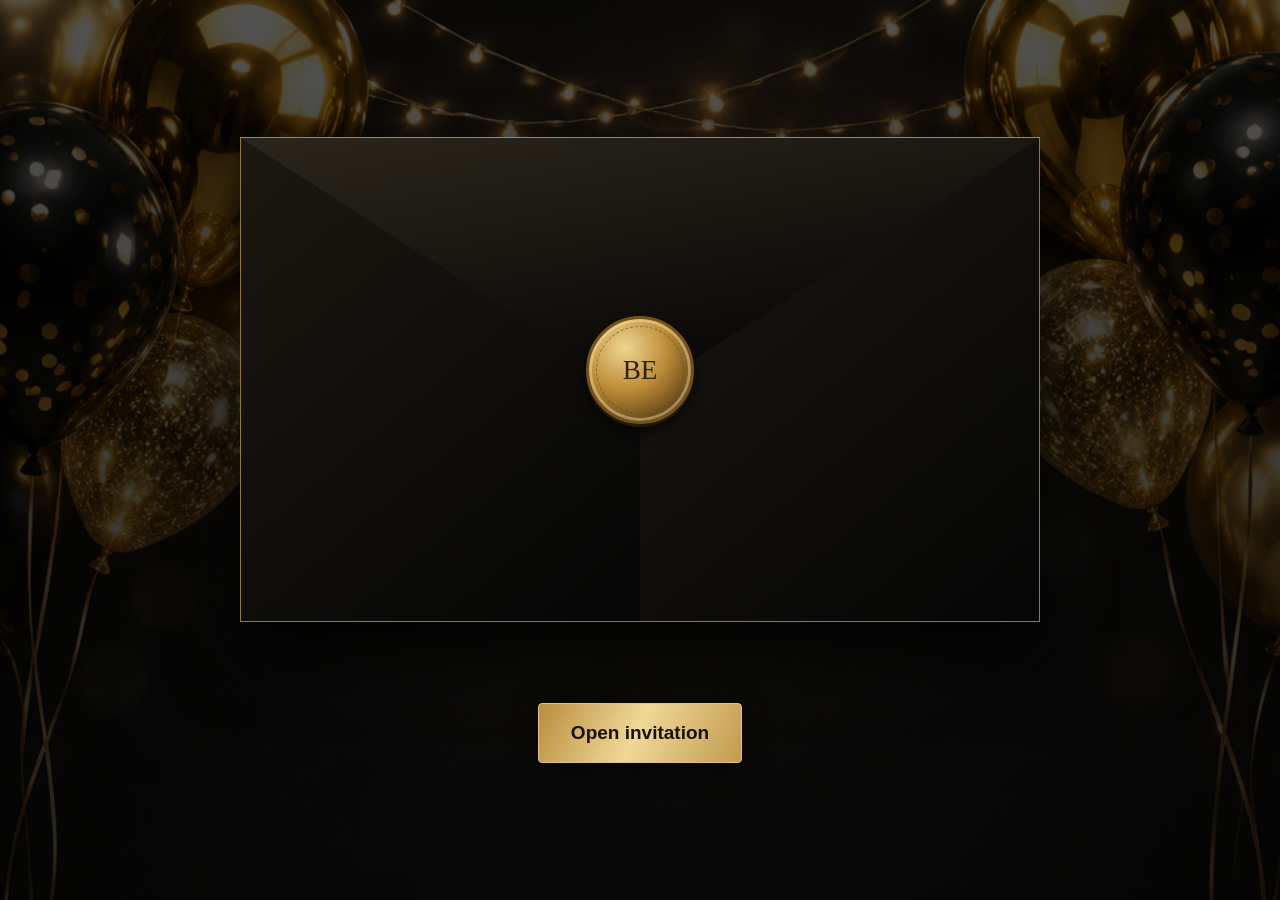
==== index.html @ b3006fbe "Update invitation for Brian Eland’s 70th birthday" ====
<!doctype html>
<html lang="en"><head><meta charset="utf-8"><meta name="viewport" content="width=device-width, initial-scale=1"><meta name="theme-color" content="#080706"><meta name="robots" content="noindex,nofollow"><meta name="description" content="An invitation from Brian."><meta property="og:title" content="Brian Eland"><meta property="og:description" content="An invitation from Brian."><title>Brian Eland</title><link rel="preload" href="balloons-gold.png" as="image"><link rel="preload" href="allura.ttf" as="font" type="font/ttf" crossorigin><link rel="stylesheet" href="style.css"></head>
<body class="opening-active"><div class="grain" aria-hidden="true"></div>
  <div class="opening" id="opening">
    <div class="envelope-scene" id="envelope" role="button" tabindex="0" aria-label="Open invitation">
      <div class="letter-opener" aria-hidden="true"><svg viewBox="0 0 380 70" xmlns="http://www.w3.org/2000/svg"><defs><linearGradient id="blade-gold" x1="0" y1="0" x2="0" y2="1"><stop stop-color="#f5efe0"/><stop offset=".47" stop-color="#d7bf86"/><stop offset=".52" stop-color="#78612b"/><stop offset="1" stop-color="#e7d8b6"/></linearGradient></defs><path d="M0 35 L267 17 L278 35 L267 53 Z" fill="url(#blade-gold)" stroke="#d7bf86"/><path d="M0 35 H272" stroke="#f4eedf" stroke-width="1.5"/><path d="M279 8 Q290 35 279 62" fill="none" stroke="#cfb069" stroke-width="7"/><rect x="286" y="22" width="69" height="26" rx="9" fill="#302711" stroke="#c5a865" stroke-width="4"/><path d="M300 24 V46 M311 24 V46 M322 24 V46 M333 24 V46" stroke="#a38540" stroke-width="2"/><circle cx="362" cy="35" r="13" fill="#5e4917" stroke="#d8bb78" stroke-width="4"/></svg></div>
      <div class="envelope"><div class="letter-slip"><span>YOU’RE INVITED</span><strong>FOR YOU.</strong><small>From Brian</small></div><div class="flap"></div><div class="front-left"></div><div class="front-right"></div><div class="seal" aria-hidden="true"><span>BE</span></div><div class="seal-piece left" aria-hidden="true">BE</div><div class="seal-piece right" aria-hidden="true">BE</div><i class="wax-fleck one" aria-hidden="true"></i><i class="wax-fleck two" aria-hidden="true"></i><i class="wax-fleck three" aria-hidden="true"></i></div>
    </div><button class="open-button" id="openButton" type="button">Open invitation</button>
  </div>



<main id="main" hidden><article class="invite" aria-labelledby="inviteTitle">
<header class="party-heading"><p class="join-us">PLEASE JOIN US TO CELEBRATE</p><h1 id="inviteTitle" aria-label="Brian Eland’s 70th birthday party"><span class="age">70</span><sup>th</sup><span class="party-title">BIRTHDAY PARTY</span></h1><p class="celebrating">CELEBRATING</p><p class="full-name">Brian Eland</p></header>
<div class="party-details"><div class="date-block"><time datetime="2026-12-05"><span class="weekday">SATURDAY</span><strong>5 DECEMBER</strong><span class="year">2026</span></time></div><div class="time-venue"><time class="party-time" datetime="2026-12-05T12:30:00+02:00">12h30</time><p class="venue"><a href="https://www.google.com/maps/search/?api=1&amp;query=8%20Celeste%20Crescent%20Discovery" target="_blank" rel="noopener noreferrer" aria-label="8 Celeste Crescent, Discovery. Open in Google Maps.">8 Celeste Crescent<br>Discovery</a></p></div></div>
<section class="dress" aria-label="Dress code"><p class="detail-label">DRESS CODE</p><p class="dress-name">Shirts &amp; denim</p><p class="dress-colours">White, black &amp; blue</p></section>
<section class="rsvp" aria-labelledby="rsvpTitle"><h2 id="rsvpTitle">RSVP by <time datetime="2026-11-13">Friday, 13 November 2026</time></h2></section>
</article></main><script src="script.js"></script></body></html>
---- style.css ----
:root{color-scheme:dark;--paper:#f9f6ef;--muted:#dad1bd;--gold:#e9d39e;--line:#806f46;--seal-size:clamp(76px,13vw,108px)}
*{box-sizing:border-box}html{scroll-behavior:auto}body{margin:0;background:#050608;color:var(--paper);font:18px/1.55 Arial,Helvetica,sans-serif;overflow-x:hidden}.opening-active{overflow:hidden}button,a{-webkit-tap-highlight-color:transparent}button{font:inherit;cursor:pointer}a{color:inherit}button:focus-visible,a:focus-visible,[role=button]:focus-visible{outline:3px solid #fff2d4;outline-offset:7px}[hidden]{display:none!important}.grain{position:fixed;inset:0;z-index:30;pointer-events:none;opacity:.09;background-image:url("data:image/svg+xml,%3Csvg viewBox='0 0 160 160' xmlns='http://www.w3.org/2000/svg'%3E%3Cfilter id='n'%3E%3CfeTurbulence type='fractalNoise' baseFrequency='.85' numOctaves='3' stitchTiles='stitch'/%3E%3C/filter%3E%3Crect width='100%25' height='100%25' filter='url(%23n)' opacity='.45'/%3E%3C/svg%3E")}
/* Keep the floating stationery and wax-seal reveal. */
.opening{position:fixed;inset:0;z-index:40;display:flex;flex-direction:column;align-items:center;justify-content:center;gap:clamp(48px,9vh,95px);background:radial-gradient(ellipse at 50% 45%,#3b2e1077,transparent 58%),#030405;overflow:hidden;transition:opacity .65s ease}.opening.gone{opacity:0;pointer-events:none}.envelope-scene{position:relative;width:min(88vw,800px,100svh);aspect-ratio:1.65;perspective:1300px;cursor:pointer;filter:drop-shadow(0 36px 35px #000000cc);animation:envelope-float 5s ease-in-out infinite}.envelope-scene.is-hovered{filter:drop-shadow(0 45px 34px #000000cc) drop-shadow(0 0 17px #c8aa6438)}
@keyframes envelope-float{50%{transform:translateY(-14px) rotate(-1deg)}}
.envelope{position:absolute;inset:0;border:1px solid #71613c;background:linear-gradient(145deg,#1b1914,#050608 75%);box-shadow:inset 0 0 0 5px #0e0c09,inset 0 0 0 6px #c8aa6440;transform:translate3d(0,var(--lift-y,0),0) rotateX(var(--tilt-x,0)) rotateY(var(--tilt-y,0));transition:transform .35s cubic-bezier(.2,.8,.2,1)}.envelope:before,.envelope:after{content:"";position:absolute;inset:12px;border:1px solid #c8aa6438;pointer-events:none}.envelope:after{inset:22px;border-color:#c8aa6414}.flap{position:absolute;top:-1px;left:-1px;width:calc(100% + 2px);height:57%;transform-origin:top center;transform-style:preserve-3d;z-index:5;clip-path:polygon(0 0,100% 0,50% 100%);background:linear-gradient(170deg,#302b20,#0e0d0a 70%);border-top:1px solid #947f4d;transition:transform 1.5s cubic-bezier(.2,.8,.16,1),z-index 0s .6s}.front-left,.front-right{position:absolute;bottom:0;width:50%;height:100%;z-index:6;background:linear-gradient(140deg,#1c1a14,#030405);border-top:1px solid #c8aa6448}.front-left{left:0;clip-path:polygon(0 0,100% 53%,100% 100%,0 100%)}.front-right{right:0;clip-path:polygon(0 53%,100% 0,100% 100%,0 100%)}.letter-slip{position:absolute;left:10%;bottom:8%;width:80%;height:82%;z-index:2;display:flex;flex-direction:column;justify-content:flex-start;align-items:center;padding:10% 5%;gap:18px;background:linear-gradient(100deg,#c3b9a0,#f6f2e8 15%,#e5dcc8 82%,#b4a789);color:#392e15;box-shadow:0 0 0 1px #b4a175,0 18px 18px #00000066;transition:transform 1.65s cubic-bezier(.18,.8,.2,1) .65s;font-family:Georgia,serif}.letter-slip span{font-size:clamp(.55rem,1.6vw,.8rem);letter-spacing:.17em}.letter-slip strong{font-weight:400;font-size:clamp(2rem,6vw,4rem);letter-spacing:.08em}.letter-slip small{font-size:clamp(.7rem,2vw,1rem);font-style:italic}
.seal,.seal-piece{position:absolute;left:50%;top:48%;transform:translate(-50%,-50%);width:var(--seal-size);height:var(--seal-size);display:grid;place-items:center;border-radius:50%;border:3px solid #30250a;background:radial-gradient(circle at 35% 28%,#c5a14d,#87671b 43%,#46340a 75%);color:#fff4db;box-shadow:0 3px 1px #0f0e0b,0 7px 11px #000000aa,inset 0 0 0 3px #f8eac838;font:clamp(1.2rem,3vw,1.7rem) Georgia,serif;pointer-events:none}.seal{z-index:9}.seal:after{content:"";position:absolute;inset:7px;border:1px dashed #f8eac873;border-radius:50%}.seal-piece{z-index:10;opacity:0}.seal-piece.left{clip-path:polygon(0 0,58% 0,43% 30%,55% 50%,41% 72%,50% 100%,0 100%);--split-x:-110px;--split-y:70px;--split-angle:-48deg}.seal-piece.right{clip-path:polygon(58% 0,100% 0,100% 100%,50% 100%,41% 72%,55% 50%,43% 30%);--split-x:110px;--split-y:95px;--split-angle:52deg}.envelope-scene.cutting{animation:guest-camera 4.7s cubic-bezier(.2,.7,.2,1) forwards}@keyframes guest-camera{0%{transform:scale(1)}28%{transform:scale(1.1) rotate(-2deg)}62%{transform:scale(1.2) translateY(8%)}100%{transform:scale(1.3) translateY(12%)}}.cutting .seal{animation:seal-impact .25s 1.05s forwards}@keyframes seal-impact{0%{opacity:1;transform:translate(-50%,-50%) scale(1)}40%{opacity:1;transform:translate(-50%,-50%) scale(1.18)}100%{opacity:0}}.cutting .seal-piece{animation:seal-split 1.3s 1.12s ease-out both}@keyframes seal-split{0%{opacity:0;transform:translate(-50%,-50%)}8%{opacity:1}65%{opacity:1}100%{opacity:0;transform:translate(calc(-50% + var(--split-x)),calc(-50% + var(--split-y))) rotate(var(--split-angle))}}
.letter-opener{position:absolute;z-index:15;left:50%;top:48%;width:clamp(230px,48vw,440px);height:auto;aspect-ratio:380/70;transform-origin:0 50%;filter:drop-shadow(0 10px 8px #00000099);pointer-events:none;opacity:0}.letter-opener svg{display:block;width:100%;height:100%;overflow:visible}.cutting .letter-opener{animation:blade-sweep 2.5s cubic-bezier(.36,.05,.32,1) both}@keyframes blade-sweep{0%{opacity:0;transform:translate(45vw,-40vh) rotate(-48deg)}16%{opacity:1}42%{opacity:1;transform:translate(0,-50%) rotate(-32deg)}54%{opacity:1;transform:translate(-22px,0) rotate(-26deg)}76%{opacity:1}100%{opacity:0;transform:translate(-70vw,40vh) rotate(-12deg)}}.wax-fleck{position:absolute;z-index:12;left:50%;top:48%;width:16px;height:11px;background:#a27d28;border-radius:50%;opacity:0;pointer-events:none}.cutting .wax-fleck{animation:wax-fleck 1.45s 1.08s ease-out both}.cutting .wax-fleck.two,.cutting .wax-fleck.three{animation-delay:1.12s}.wax-fleck.one{--wx:-160px;--wy:-100px}.wax-fleck.two{--wx:170px;--wy:-80px}.wax-fleck.three{--wx:70px;--wy:150px}@keyframes wax-fleck{0%{opacity:0;transform:translate(0,0) scale(.35)}20%{opacity:1}100%{opacity:0;transform:translate(var(--wx),var(--wy)) rotate(100deg) scale(.6)}}.opened .flap{transform:rotateX(-168deg);z-index:1}.opened .letter-slip{transform:translateY(-72%) rotate(-3deg)}.open-button{border:1px solid #d5c08e;border-radius:4px;background:#f0dcae;color:#181510;font-size:19px;font-weight:600;padding:14px 32px;min-height:54px;position:relative;z-index:20}.open-button:hover{background:#fff2d3}.opening.is-playing .open-button{opacity:0;pointer-events:none}

@font-face{font-family:Allura;src:url('allura.ttf') format('truetype');font-weight:400;font-style:normal;font-display:swap}
:root{--paper:#f6f3ec;--muted:#d4cbbb;--gold:#e5c06e;--line:#ac8950}
body{background:#080706;color:var(--paper)}
.opening{background:radial-gradient(ellipse at 50% 45%,#5a401c66,transparent 60%),#050504;isolation:isolate}
.opening:before{content:"";position:absolute;inset:0;z-index:-1;pointer-events:none;background:linear-gradient(#0007,#000b),url('balloons-gold.png') center top/cover no-repeat;opacity:.6}
.envelope{background:linear-gradient(145deg,#1a1813,#070706 75%);border-color:#94773c;box-shadow:inset 0 0 0 5px #11100d,inset 0 0 0 6px #bd955650}
.flap{background:linear-gradient(170deg,#2b261c,#0b0a08 70%);border-top-color:#ad8b4c}
.front-left,.front-right{background:linear-gradient(140deg,#1b1811,#050505)}
.seal,.seal-piece{background:radial-gradient(circle at 35% 28%,#efd692,#bd8d38 43%,#644619 78%);color:#31210a;border-color:#74501b;box-shadow:0 3px 1px #241b0b,0 7px 11px #000a,inset 0 0 0 3px #fff1bf66}
.seal:after{border-color:#67491f99}.open-button{background:linear-gradient(115deg,#b98d3e,#f0d897 48%,#c29a4e);color:#171209;border-color:#dec38b;box-shadow:0 3px 25px #0008;min-height:54px}.open-button:hover{background:#f6df9f}
main{min-height:100svh;padding:30px 20px 38px;background:radial-gradient(ellipse at 50% 30%,#49351c44,transparent 65%),#080706}
.invite{position:relative;isolation:isolate;width:min(100%,620px);margin:auto;padding:174px 49px 28px;background:#141413;box-shadow:0 24px 80px #000c,0 0 0 1px #b48d4c65;animation:arrive .7s ease both;text-align:center}
.invite:before{content:"";position:absolute;inset:0 0 auto;aspect-ratio:2/3;z-index:-2;pointer-events:none;background:url('balloons-gold.png') center top/100% auto no-repeat;mask-image:linear-gradient(#000 0%,#000 76%,transparent 100%)}
.invite:after{content:"";position:absolute;inset:0;z-index:-1;pointer-events:none;background:linear-gradient(transparent 60%,#14141399 100%)}
.party-heading p{margin:0}.join-us{font-size:13px;line-height:1.4;letter-spacing:2px;color:#f5f3ef;text-shadow:0 2px 12px #000}
h1{font-weight:700;line-height:1;margin:10px 0 0;position:relative;white-space:nowrap}
.age{display:inline-block;font-family:Arial,Helvetica,sans-serif;font-weight:800;font-size:165px;line-height:.95;letter-spacing:-8px;padding-right:5px;color:#e6c36f;background:#d4ac58 url('gold-glitter.svg') center/105px 105px;background-clip:text;-webkit-background-clip:text;-webkit-text-fill-color:transparent;filter:drop-shadow(0 2px 2px #0008)}
h1 sup{font-size:37px;font-weight:700;position:relative;vertical-align:top;top:8px;letter-spacing:-1px;margin-left:3px;color:#f9f9f7}
.party-title{display:block;font:700 37px/1.2 Arial,Helvetica,sans-serif;letter-spacing:4px;color:#fff;margin:7px -10px 0;text-shadow:0 2px 5px #000a}
.celebrating{font-size:12px;line-height:1.5;letter-spacing:2px;padding-top:12px;color:#e9e5dd}
.full-name{font:400 67px/1.1 Allura,'Brush Script MT',cursive;color:#eac467;text-shadow:0 2px 2px #000b;white-space:nowrap;padding:2px 0 12px;margin-inline:-18px!important}
.party-details{display:grid;grid-template-columns:.92fr 1.3fr;align-items:center;gap:20px;border-top:2px dotted #ded7c1b3;padding:18px 0 13px}
.date-block{border-right:1px dotted #d6c79fa6;padding:2px 20px 5px 0}.date-block time{display:flex;flex-direction:column;gap:3px}
.weekday{font-size:17px;letter-spacing:2px;line-height:1.6}.date-block strong{font-size:24px;letter-spacing:.8px;line-height:1.5}.year{font-size:19px;letter-spacing:3px}
.party-time{display:block;font:400 48px/1.05 Allura,'Brush Script MT',cursive;color:#efc96a}.venue{font-size:19px;line-height:1.45;margin:6px 0 0}.venue a{display:inline-flex;align-items:center;justify-content:center;min-height:48px;text-decoration:none}.venue a:hover{text-decoration:underline;text-underline-offset:5px}
.dress{padding:3px 0 17px;border-bottom:2px dotted #ded7c1b3}.dress p{margin:0}.detail-label{font-size:12px;letter-spacing:2px;color:#d6cfc0}.dress-name{font-size:20px;line-height:1.6}.dress-colours{font-size:17px;color:#ddd6c8;line-height:1.5}
.rsvp{padding-top:18px}h2{font:400 17px/1.5 Arial,Helvetica,sans-serif;margin:0;color:#eee8dc}h2 time{white-space:nowrap}.phone{display:inline-flex;align-items:center;justify-content:center;min-height:48px;font-size:25px;letter-spacing:2px;font-weight:600;text-decoration:none;color:#efd28b;margin-top:2px}.phone:hover{text-decoration:underline;text-underline-offset:6px}.sr-only{position:absolute;width:1px;height:1px;padding:0;margin:-1px;overflow:hidden;clip:rect(0,0,0,0);white-space:nowrap;border:0}
@keyframes arrive{from{opacity:0;transform:translateY(12px)}to{opacity:1;transform:none}}
@media(max-width:650px){main{padding:16px 12px 22px}.invite{padding:clamp(105px,26vw,155px) 29px 23px}.join-us{font-size:11px;letter-spacing:1.4px}.age{font-size:clamp(112px,28vw,155px);letter-spacing:-6px}h1 sup{font-size:29px;top:5px}.party-title{font-size:clamp(23px,6vw,34px);letter-spacing:2.5px;margin-top:8px}.celebrating{font-size:11px;padding-top:12px}.full-name{font-size:clamp(39px,10vw,61px);padding:4px 0 12px;margin-inline:-14px!important}.party-details{gap:13px;padding-top:16px;grid-template-columns:.92fr 1.3fr}.date-block{padding-right:13px}.weekday{font-size:14px;letter-spacing:1.2px}.date-block strong{font-size:18px;letter-spacing:.2px}.year{font-size:17px;letter-spacing:2px}.party-time{font-size:39px}.venue{font-size:17px;line-height:1.4;margin-top:5px}.dress-name{font-size:19px}.dress-colours{font-size:16px}.detail-label{font-size:11px}.dress{padding-bottom:14px}h2{font-size:16px}.rsvp{padding-top:13px}.phone{font-size:23px;letter-spacing:1.6px}.letter-slip{gap:10px}.envelope-scene{width:min(90vw,105svh)}}
@media(max-width:350px){.invite{padding-inline:22px}.full-name{font-size:36px}.join-us{font-size:10px}.party-title{font-size:22px}.party-details{gap:10px}.date-block{padding-right:10px}.weekday{font-size:13px}.date-block strong{font-size:16px}.venue{font-size:16px}h2{font-size:15px}}
@media(prefers-reduced-motion:reduce){*,*:before,*:after{animation:none!important;transition:none!important}.letter-opener,.seal-piece,.wax-fleck{display:none!important}.invite{opacity:1;transform:none}}
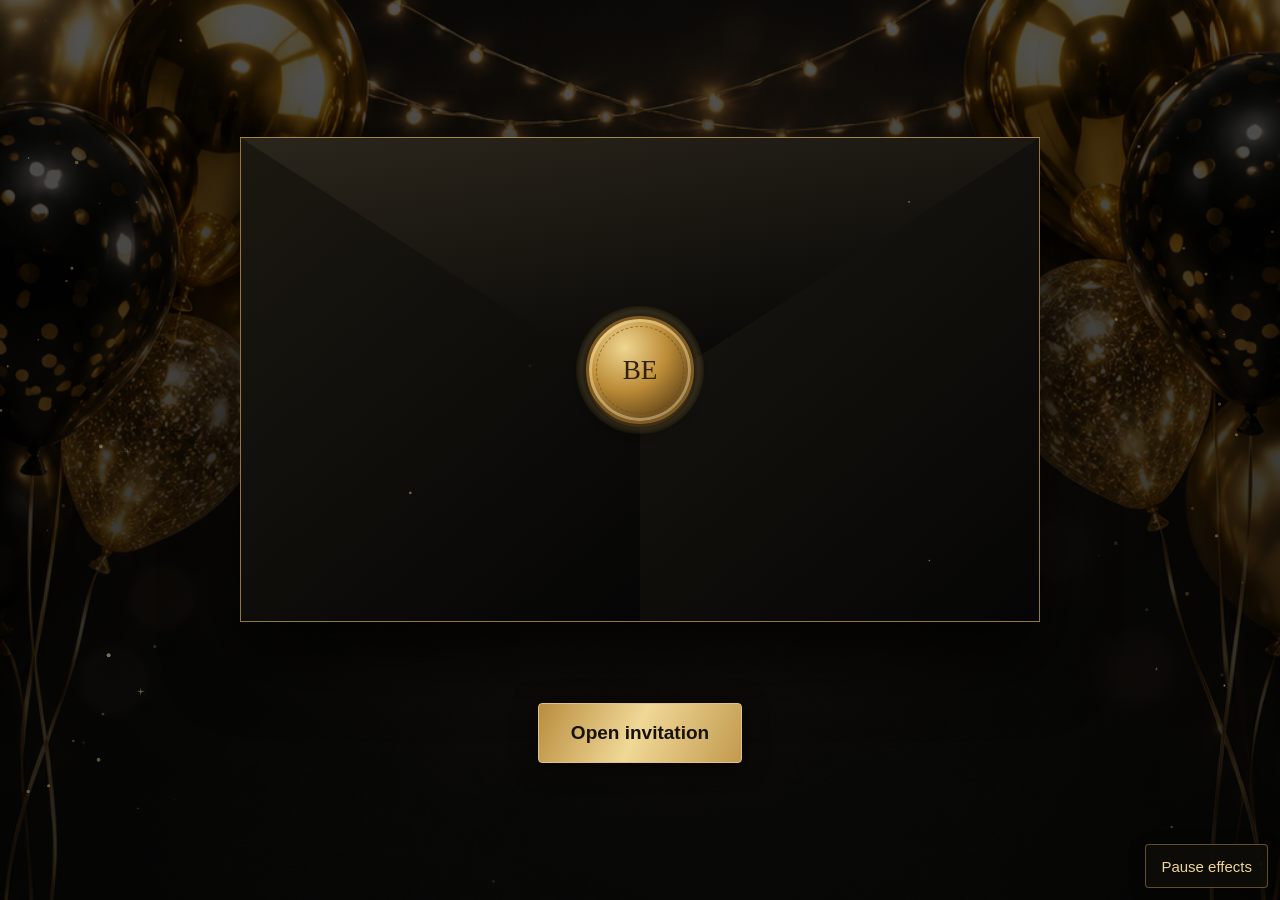
==== commit 35c1bf6b: "Add moving balloons, floating gold glitter and dramatic reveal" ====
--- a/index.html
+++ b/index.html
@@ -1,6 +1,6 @@
 <!doctype html>
 <html lang="en"><head><meta charset="utf-8"><meta name="viewport" content="width=device-width, initial-scale=1"><meta name="theme-color" content="#080706"><meta name="robots" content="noindex,nofollow"><meta name="description" content="An invitation from Brian."><meta property="og:title" content="Brian Eland"><meta property="og:description" content="An invitation from Brian."><title>Brian Eland</title><link rel="preload" href="balloons-gold.png" as="image"><link rel="preload" href="allura.ttf" as="font" type="font/ttf" crossorigin><link rel="stylesheet" href="style.css"></head>
-<body class="opening-active"><div class="grain" aria-hidden="true"></div>
+<body class="opening-active"><div class="grain" aria-hidden="true"></div><canvas id="goldDust" aria-hidden="true"></canvas><button class="motion-control" id="motionToggle" type="button" hidden>Pause effects</button>
   <div class="opening" id="opening">
     <div class="envelope-scene" id="envelope" role="button" tabindex="0" aria-label="Open invitation">
       <div class="letter-opener" aria-hidden="true"><svg viewBox="0 0 380 70" xmlns="http://www.w3.org/2000/svg"><defs><linearGradient id="blade-gold" x1="0" y1="0" x2="0" y2="1"><stop stop-color="#f5efe0"/><stop offset=".47" stop-color="#d7bf86"/><stop offset=".52" stop-color="#78612b"/><stop offset="1" stop-color="#e7d8b6"/></linearGradient></defs><path d="M0 35 L267 17 L278 35 L267 53 Z" fill="url(#blade-gold)" stroke="#d7bf86"/><path d="M0 35 H272" stroke="#f4eedf" stroke-width="1.5"/><path d="M279 8 Q290 35 279 62" fill="none" stroke="#cfb069" stroke-width="7"/><rect x="286" y="22" width="69" height="26" rx="9" fill="#302711" stroke="#c5a865" stroke-width="4"/><path d="M300 24 V46 M311 24 V46 M322 24 V46 M333 24 V46" stroke="#a38540" stroke-width="2"/><circle cx="362" cy="35" r="13" fill="#5e4917" stroke="#d8bb78" stroke-width="4"/></svg></div>
@@ -11,6 +11,7 @@
 
 
 <main id="main" hidden><article class="invite" aria-labelledby="inviteTitle">
+<div class="celebration-art" aria-hidden="true"><div class="art-base"></div><div class="balloon-group balloons-left"></div><div class="balloon-group balloons-right"></div><div class="fairy-lights"><i style="--x:31%;--y:1%;--delay:-.7s"></i><i style="--x:37%;--y:3%;--delay:-2s"></i><i style="--x:44%;--y:5%;--delay:-1.3s"></i><i style="--x:51%;--y:6%;--delay:-.1s"></i><i style="--x:60%;--y:4%;--delay:-2.9s"></i><i style="--x:69%;--y:1.5%;--delay:-1.8s"></i></div></div>
 <header class="party-heading"><p class="join-us">PLEASE JOIN US TO CELEBRATE</p><h1 id="inviteTitle" aria-label="Brian Eland’s 70th birthday party"><span class="age">70</span><sup>th</sup><span class="party-title">BIRTHDAY PARTY</span></h1><p class="celebrating">CELEBRATING</p><p class="full-name">Brian Eland</p></header>
 <div class="party-details"><div class="date-block"><time datetime="2026-12-05"><span class="weekday">SATURDAY</span><strong>5 DECEMBER</strong><span class="year">2026</span></time></div><div class="time-venue"><time class="party-time" datetime="2026-12-05T12:30:00+02:00">12h30</time><p class="venue"><a href="https://www.google.com/maps/search/?api=1&amp;query=8%20Celeste%20Crescent%20Discovery" target="_blank" rel="noopener noreferrer" aria-label="8 Celeste Crescent, Discovery. Open in Google Maps.">8 Celeste Crescent<br>Discovery</a></p></div></div>
 <section class="dress" aria-label="Dress code"><p class="detail-label">DRESS CODE</p><p class="dress-name">Shirts &amp; denim</p><p class="dress-colours">White, black &amp; blue</p></section>
--- a/style.css
+++ b/style.css
@@ -38,3 +38,38 @@
 @media(max-width:650px){main{padding:16px 12px 22px}.invite{padding:clamp(105px,26vw,155px) 29px 23px}.join-us{font-size:11px;letter-spacing:1.4px}.age{font-size:clamp(112px,28vw,155px);letter-spacing:-6px}h1 sup{font-size:29px;top:5px}.party-title{font-size:clamp(23px,6vw,34px);letter-spacing:2.5px;margin-top:8px}.celebrating{font-size:11px;padding-top:12px}.full-name{font-size:clamp(39px,10vw,61px);padding:4px 0 12px;margin-inline:-14px!important}.party-details{gap:13px;padding-top:16px;grid-template-columns:.92fr 1.3fr}.date-block{padding-right:13px}.weekday{font-size:14px;letter-spacing:1.2px}.date-block strong{font-size:18px;letter-spacing:.2px}.year{font-size:17px;letter-spacing:2px}.party-time{font-size:39px}.venue{font-size:17px;line-height:1.4;margin-top:5px}.dress-name{font-size:19px}.dress-colours{font-size:16px}.detail-label{font-size:11px}.dress{padding-bottom:14px}h2{font-size:16px}.rsvp{padding-top:13px}.phone{font-size:23px;letter-spacing:1.6px}.letter-slip{gap:10px}.envelope-scene{width:min(90vw,105svh)}}
 @media(max-width:350px){.invite{padding-inline:22px}.full-name{font-size:36px}.join-us{font-size:10px}.party-title{font-size:22px}.party-details{gap:10px}.date-block{padding-right:10px}.weekday{font-size:13px}.date-block strong{font-size:16px}.venue{font-size:16px}h2{font-size:15px}}
 @media(prefers-reduced-motion:reduce){*,*:before,*:after{animation:none!important;transition:none!important}.letter-opener,.seal-piece,.wax-fleck{display:none!important}.invite{opacity:1;transform:none}}
+
+/* Separate the original balloon artwork into moving corners and a still centre. */
+.invite:before{display:none}
+.celebration-art{position:absolute;inset:0 0 auto;aspect-ratio:2/3;z-index:-2;pointer-events:none;overflow:hidden;mask-image:linear-gradient(#000 0%,#000 76%,transparent 100%)}
+.art-base,.balloon-group{position:absolute;inset:0;background:url('balloons-gold.png') center top/100% auto no-repeat}
+.art-base{mask-image:linear-gradient(90deg,transparent 27%,#000 33%,#000 67%,transparent 73%),linear-gradient(transparent 27%,#000 35%);mask-composite:add}
+.balloon-group{will-change:transform}
+.balloons-left{clip-path:polygon(0 0,39% 0,36% 45%,0 48%);transform-origin:17% 8%;animation:balloon-sway-left 7.4s ease-in-out infinite}
+.balloons-right{clip-path:polygon(61% 0,100% 0,100% 48%,64% 45%);transform-origin:84% 7%;animation:balloon-sway-right 8.7s -2.4s ease-in-out infinite}
+@keyframes balloon-sway-left{0%,100%{transform:translate3d(-1px,2px,0) rotate(-.8deg)}50%{transform:translate3d(4px,-7px,0) rotate(1.1deg)}}
+@keyframes balloon-sway-right{0%,100%{transform:translate3d(1px,-2px,0) rotate(.8deg)}50%{transform:translate3d(-4px,6px,0) rotate(-1.1deg)}}
+.fairy-lights{position:absolute;inset:0;pointer-events:none}
+.fairy-lights i{position:absolute;left:var(--x);top:var(--y);width:4px;height:4px;border-radius:50%;background:#fff7d9;box-shadow:0 0 8px 3px #fbd27c80,0 0 19px 8px #dca83f24;animation:fairy-twinkle 3.7s var(--delay) ease-in-out infinite}
+@keyframes fairy-twinkle{0%,100%{opacity:.3;transform:scale(.8)}50%{opacity:.9;transform:scale(1.3)}}
+.opening:before{animation:opening-glow 9s ease-in-out infinite}
+@keyframes opening-glow{0%,100%{opacity:.42}50%{opacity:.65}}
+.seal:before{content:"";position:absolute;inset:-13px;border-radius:50%;background:radial-gradient(circle,transparent 48%,#e9be632a 65%,transparent 74%);animation:seal-halo 4.8s ease-in-out infinite}
+@keyframes seal-halo{0%,100%{opacity:.4;transform:scale(.95)}50%{opacity:.9;transform:scale(1.14)}}
+.age{background-image:linear-gradient(115deg,transparent 34%,#fff4c5b3 49%,transparent 64%),url('gold-glitter.svg');background-size:280% 100%,105px 105px;background-position:160% 0,0 0;animation:gold-sheen 7.5s ease-in-out infinite}
+@keyframes gold-sheen{0%,30%{background-position:160% 0,0 0}65%,100%{background-position:-90% 0,0 0}}
+.invitation-open .join-us{animation:soft-premiere 1s .08s ease both}
+.invitation-open h1{animation:number-premiere 1.55s cubic-bezier(.16,.8,.2,1) both}
+.invitation-open .full-name{animation:soft-premiere 1.3s .28s ease both}
+.invitation-open .celebrating{animation:soft-premiere 1s .2s ease both}
+.invitation-open .party-details{animation:soft-premiere 1.15s .45s ease both}
+.invitation-open .dress{animation:soft-premiere 1.15s .6s ease both}
+.invitation-open .rsvp{animation:soft-premiere 1.15s .75s ease both}
+.intro-complete .join-us,.intro-complete h1,.intro-complete .full-name,.intro-complete .celebrating,.intro-complete .party-details,.intro-complete .dress,.intro-complete .rsvp{animation:none!important}
+@keyframes number-premiere{from{opacity:0;transform:translateY(22px) scale(1.16)}to{opacity:1;transform:none}}
+@keyframes soft-premiere{from{opacity:0;transform:translateY(16px)}to{opacity:1;transform:none}}
+#goldDust{position:fixed;inset:0;z-index:45;width:100%;height:100%;pointer-events:none;opacity:.85}
+.motion-control{position:fixed;z-index:70;right:max(12px,env(safe-area-inset-right));bottom:max(12px,env(safe-area-inset-bottom));min-height:44px;padding:9px 15px;font:15px/1.4 Arial,Helvetica,sans-serif;color:#f0d594;background:#0d0c09ed;border:1px solid #b7924a80;border-radius:4px;box-shadow:0 3px 15px #0007}
+.motion-control:hover{background:#282014}.motion-paused *,.motion-paused *:before,.motion-paused *:after{animation:none!important;transition:none!important}.motion-paused #goldDust{display:none}
+@media(max-width:650px){main{padding-bottom:70px}.motion-control{font-size:14px;padding:9px 12px}}
+@media(prefers-reduced-motion:reduce){#goldDust,.motion-control{display:none!important}.balloon-group{will-change:auto}.invite h1,.invite .join-us,.invite .full-name,.invite .celebrating,.invite .party-details,.invite .dress,.invite .rsvp{animation:none!important;opacity:1;transform:none}}
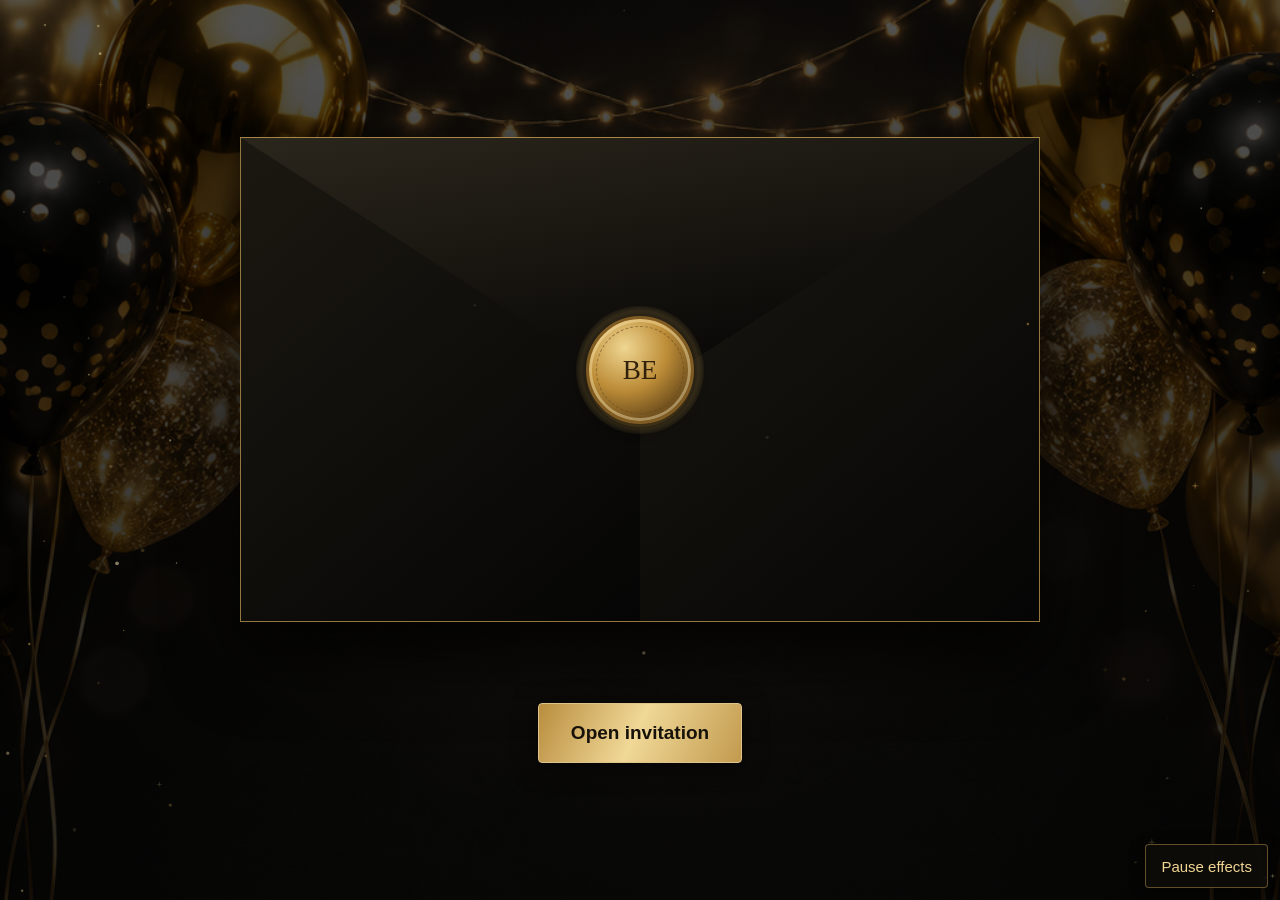
==== commit 94f7cc31: "Add live birthday countdown" ====
--- a/index.html
+++ b/index.html
@@ -15,5 +15,6 @@
 <header class="party-heading"><p class="join-us">PLEASE JOIN US TO CELEBRATE</p><h1 id="inviteTitle" aria-label="Brian Eland’s 70th birthday party"><span class="age">70</span><sup>th</sup><span class="party-title">BIRTHDAY PARTY</span></h1><p class="celebrating">CELEBRATING</p><p class="full-name">Brian Eland</p></header>
 <div class="party-details"><div class="date-block"><time datetime="2026-12-05"><span class="weekday">SATURDAY</span><strong>5 DECEMBER</strong><span class="year">2026</span></time></div><div class="time-venue"><time class="party-time" datetime="2026-12-05T12:30:00+02:00">12h30</time><p class="venue"><a href="https://www.google.com/maps/search/?api=1&amp;query=8%20Celeste%20Crescent%20Discovery" target="_blank" rel="noopener noreferrer" aria-label="8 Celeste Crescent, Discovery. Open in Google Maps.">8 Celeste Crescent<br>Discovery</a></p></div></div>
 <section class="dress" aria-label="Dress code"><p class="detail-label">DRESS CODE</p><p class="dress-name">Shirts &amp; denim</p><p class="dress-colours">White, black &amp; blue</p></section>
+<section class="countdown" id="countdown" role="timer" aria-live="off" aria-label="Countdown to Brian’s 70th birthday" hidden><p class="countdown-label" id="countdownLabel">THE CELEBRATION STARTS IN</p><div class="countdown-numbers" id="countdownNumbers"><span><strong id="countDays">00</strong><small>DAYS</small></span><span><strong id="countHours">00</strong><small>HOURS</small></span><span><strong id="countMinutes">00</strong><small>MINUTES</small></span><span><strong id="countSeconds">00</strong><small>SECONDS</small></span></div></section>
 <section class="rsvp" aria-labelledby="rsvpTitle"><h2 id="rsvpTitle">RSVP by <time datetime="2026-11-13">Friday, 13 November 2026</time></h2></section>
 </article></main><script src="script.js"></script></body></html>
--- a/style.css
+++ b/style.css
@@ -73,3 +73,11 @@
 .motion-control:hover{background:#282014}.motion-paused *,.motion-paused *:before,.motion-paused *:after{animation:none!important;transition:none!important}.motion-paused #goldDust{display:none}
 @media(max-width:650px){main{padding-bottom:70px}.motion-control{font-size:14px;padding:9px 12px}}
 @media(prefers-reduced-motion:reduce){#goldDust,.motion-control{display:none!important}.balloon-group{will-change:auto}.invite h1,.invite .join-us,.invite .full-name,.invite .celebrating,.invite .party-details,.invite .dress,.invite .rsvp{animation:none!important;opacity:1;transform:none}}
+
+.countdown{padding:17px 0 19px;border-bottom:2px dotted #ded7c1b3}
+.countdown-label{margin:0 0 12px;font:12px/1.6 Arial,Helvetica,sans-serif;letter-spacing:1.8px;color:#e6d4ab}
+.countdown-numbers{display:grid;grid-template-columns:repeat(4,minmax(0,1fr));gap:10px;max-width:400px;margin:auto}
+.countdown-numbers span{display:flex;flex-direction:column;gap:5px;padding:8px 3px 6px;background:#0a090680;border:1px solid #ad8b4a66;border-radius:3px}
+.countdown-numbers strong{font:400 36px/1.1 Georgia,serif;font-variant-numeric:tabular-nums;color:#f0d38b}
+.countdown-numbers small{font:11px/1.5 Arial,Helvetica,sans-serif;letter-spacing:1px;color:#ece5d5}
+@media(max-width:650px){.countdown{padding:15px 0 17px}.countdown-label{font-size:10px;letter-spacing:1.2px}.countdown-numbers{gap:7px}.countdown-numbers strong{font-size:29px}.countdown-numbers small{font-size:9px;letter-spacing:.6px}}
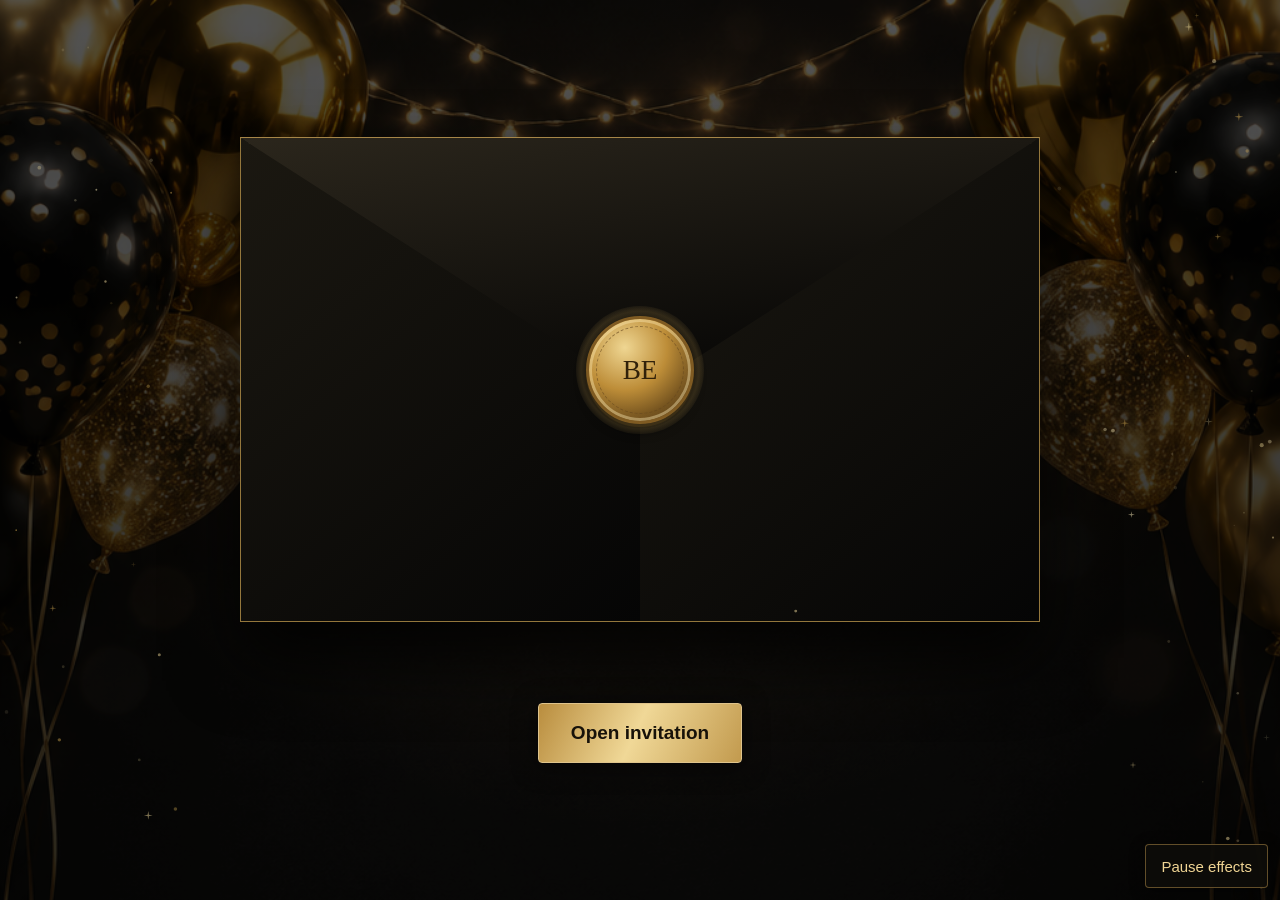
==== commit ca186515: "Update RSVP deadline to 21 November 2026" ====
--- a/index.html
+++ b/index.html
@@ -16,5 +16,5 @@
 <div class="party-details"><div class="date-block"><time datetime="2026-12-05"><span class="weekday">SATURDAY</span><strong>5 DECEMBER</strong><span class="year">2026</span></time></div><div class="time-venue"><time class="party-time" datetime="2026-12-05T12:30:00+02:00">12h30</time><p class="venue"><a href="https://www.google.com/maps/search/?api=1&amp;query=8%20Celeste%20Crescent%20Discovery" target="_blank" rel="noopener noreferrer" aria-label="8 Celeste Crescent, Discovery. Open in Google Maps.">8 Celeste Crescent<br>Discovery</a></p></div></div>
 <section class="dress" aria-label="Dress code"><p class="detail-label">DRESS CODE</p><p class="dress-name">Shirts &amp; denim</p><p class="dress-colours">White, black &amp; blue</p></section>
 <section class="countdown" id="countdown" role="timer" aria-live="off" aria-label="Countdown to Brian’s 70th birthday" hidden><p class="countdown-label" id="countdownLabel">THE CELEBRATION STARTS IN</p><div class="countdown-numbers" id="countdownNumbers"><span><strong id="countDays">00</strong><small>DAYS</small></span><span><strong id="countHours">00</strong><small>HOURS</small></span><span><strong id="countMinutes">00</strong><small>MINUTES</small></span><span><strong id="countSeconds">00</strong><small>SECONDS</small></span></div></section>
-<section class="rsvp" aria-labelledby="rsvpTitle"><h2 id="rsvpTitle">RSVP by <time datetime="2026-11-13">Friday, 13 November 2026</time></h2></section>
+<section class="rsvp" aria-labelledby="rsvpTitle"><h2 id="rsvpTitle">RSVP by <time datetime="2026-11-21">Saturday, 21 November 2026</time></h2></section>
 </article></main><script src="script.js"></script></body></html>
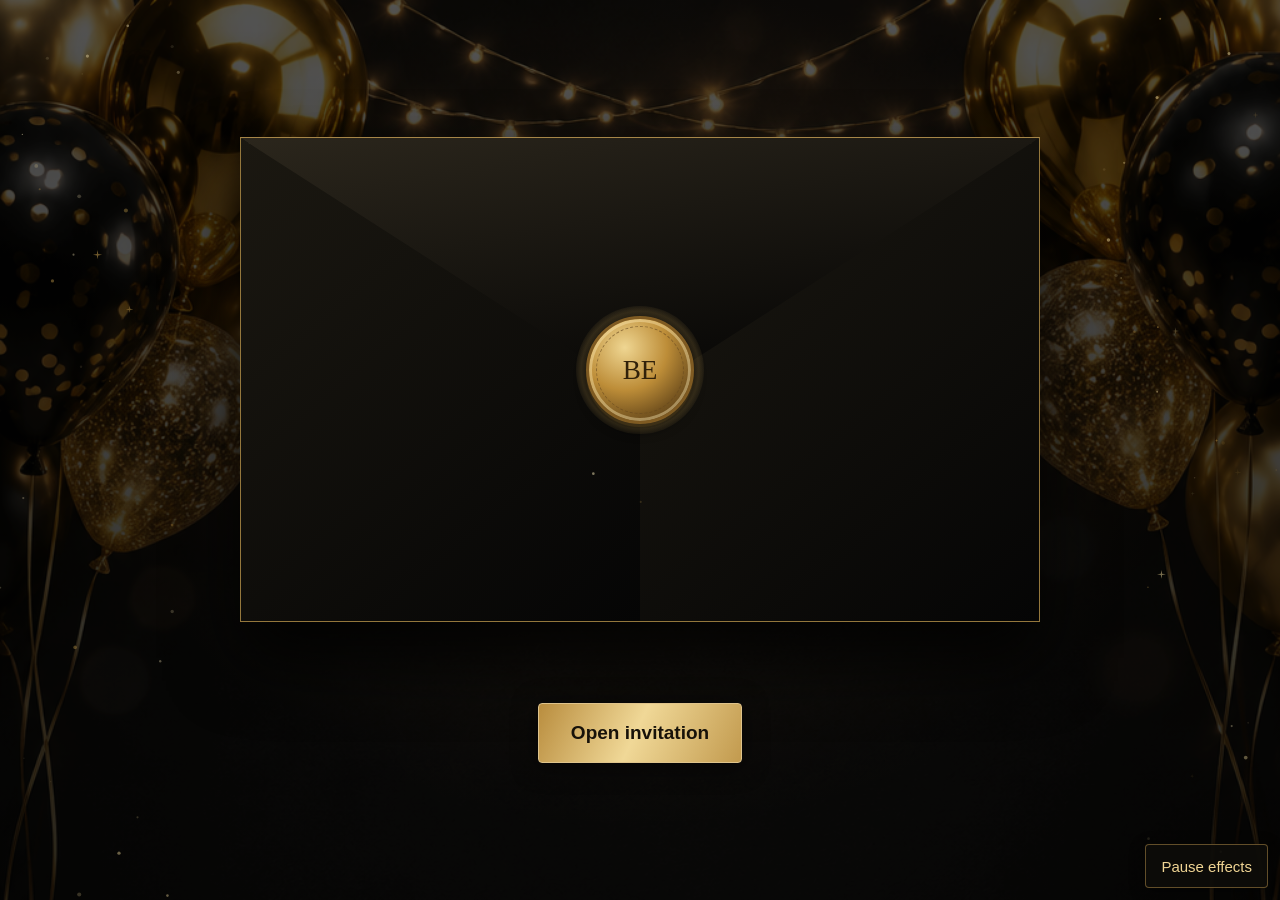
==== commit f73f11ce: "Add RSVP page with three WhatsApp contacts" ====
--- a/index.html
+++ b/index.html
@@ -1,5 +1,5 @@
 <!doctype html>
-<html lang="en"><head><meta charset="utf-8"><meta name="viewport" content="width=device-width, initial-scale=1"><meta name="theme-color" content="#080706"><meta name="robots" content="noindex,nofollow"><meta name="description" content="An invitation from Brian."><meta property="og:title" content="Brian Eland"><meta property="og:description" content="An invitation from Brian."><title>Brian Eland</title><link rel="preload" href="balloons-gold.png" as="image"><link rel="preload" href="allura.ttf" as="font" type="font/ttf" crossorigin><link rel="stylesheet" href="style.css"></head>
+<html lang="en"><head><meta charset="utf-8"><meta name="viewport" content="width=device-width, initial-scale=1"><meta name="theme-color" content="#080706"><meta name="robots" content="noindex,nofollow"><meta name="description" content="An invitation from Brian."><meta property="og:title" content="Brian Eland"><meta property="og:description" content="An invitation from Brian."><title>Brian Eland</title><link rel="preload" href="balloons-gold.png" as="image"><link rel="preload" href="allura.ttf" as="font" type="font/ttf" crossorigin><link rel="stylesheet" href="style.css"><link rel="stylesheet" href="rsvp.css"></head>
 <body class="opening-active"><div class="grain" aria-hidden="true"></div><canvas id="goldDust" aria-hidden="true"></canvas><button class="motion-control" id="motionToggle" type="button" hidden>Pause effects</button>
   <div class="opening" id="opening">
     <div class="envelope-scene" id="envelope" role="button" tabindex="0" aria-label="Open invitation">
@@ -16,5 +16,5 @@
 <div class="party-details"><div class="date-block"><time datetime="2026-12-05"><span class="weekday">SATURDAY</span><strong>5 DECEMBER</strong><span class="year">2026</span></time></div><div class="time-venue"><time class="party-time" datetime="2026-12-05T12:30:00+02:00">12h30</time><p class="venue"><a href="https://www.google.com/maps/search/?api=1&amp;query=8%20Celeste%20Crescent%20Discovery" target="_blank" rel="noopener noreferrer" aria-label="8 Celeste Crescent, Discovery. Open in Google Maps.">8 Celeste Crescent<br>Discovery</a></p></div></div>
 <section class="dress" aria-label="Dress code"><p class="detail-label">DRESS CODE</p><p class="dress-name">Shirts &amp; denim</p><p class="dress-colours">White, black &amp; blue</p></section>
 <section class="countdown" id="countdown" role="timer" aria-live="off" aria-label="Countdown to Brian’s 70th birthday" hidden><p class="countdown-label" id="countdownLabel">THE CELEBRATION STARTS IN</p><div class="countdown-numbers" id="countdownNumbers"><span><strong id="countDays">00</strong><small>DAYS</small></span><span><strong id="countHours">00</strong><small>HOURS</small></span><span><strong id="countMinutes">00</strong><small>MINUTES</small></span><span><strong id="countSeconds">00</strong><small>SECONDS</small></span></div></section>
-<section class="rsvp" aria-labelledby="rsvpTitle"><h2 id="rsvpTitle">RSVP by <time datetime="2026-11-21">Saturday, 21 November 2026</time></h2></section>
+<section class="rsvp" aria-labelledby="rsvpTitle"><h2 id="rsvpTitle">RSVP by <time datetime="2026-11-21">Saturday, 21 November 2026</time></h2><a class="rsvp-button" href="rsvp.html">RSVP</a></section>
 </article></main><script src="script.js"></script></body></html>
--- a/rsvp.css
+++ b/rsvp.css
@@ -0,0 +1,25 @@
+.rsvp-button,.whatsapp-button{display:inline-flex;align-items:center;justify-content:center;gap:10px;min-height:56px;padding:13px 24px;border:1px solid #dec38b;border-radius:4px;background:linear-gradient(115deg,#b98d3e,#f0d897 48%,#c29a4e);color:#171209;font:600 19px/1.4 Arial,Helvetica,sans-serif;text-align:center;text-decoration:none;box-shadow:0 3px 22px #0006}
+.rsvp-button{min-width:190px;margin-top:16px}
+.rsvp-button:hover,.whatsapp-button:hover{background:#f6df9f}
+.rsvp-page{min-height:100svh;background:#080706}
+.rsvp-page .rsvp-main{min-height:100svh;padding:28px 20px 40px;background:radial-gradient(ellipse at 50% 20%,#49351c55,transparent 70%),#080706}
+.rsvp-card{position:relative;isolation:isolate;width:min(100%,620px);margin:auto;padding:22px 38px 32px;border:1px solid #b48d4c85;background:#141413;box-shadow:0 24px 80px #000b;text-align:center;overflow:hidden}
+.rsvp-card:before{content:"";position:absolute;inset:0 0 auto;height:250px;z-index:-1;pointer-events:none;background:linear-gradient(#141413a6,#141413dd 60%,#141413),url('balloons-gold.png') center top/100% auto no-repeat}
+.rsvp-back{display:flex;align-items:center;width:max-content;max-width:100%;min-height:48px;margin-bottom:10px;color:#f0d594;font:400 17px/1.5 Arial,Helvetica,sans-serif;text-align:left;text-decoration:none;text-underline-offset:5px}
+.rsvp-back:hover{text-decoration:underline}
+.rsvp-kicker{margin:5px 0 5px;color:#e8d9ba;font:400 17px/1.5 Arial,Helvetica,sans-serif;letter-spacing:1.5px}
+#rsvpPageTitle{margin:0;color:#f8f4ec;font:700 clamp(38px,9vw,50px)/1.2 Arial,Helvetica,sans-serif;letter-spacing:4px;white-space:normal}
+.rsvp-event{margin:7px 0 13px;color:#eac467;font:400 clamp(45px,10vw,61px)/1.15 Allura,'Brush Script MT',cursive;overflow-wrap:anywhere}
+.rsvp-deadline{margin:0;padding:0 0 19px;border-bottom:2px dotted #ded7c18c;color:#eee8dc;font:400 17px/1.6 Arial,Helvetica,sans-serif}
+.rsvp-deadline time{display:inline-block}
+.rsvp-help{max-width:440px;margin:19px auto;color:#f3ede1;font:400 18px/1.55 Arial,Helvetica,sans-serif}
+.rsvp-contact-list{display:grid;gap:15px;margin:0;padding:0}
+.rsvp-contact{min-width:0;padding:18px 20px 20px;border:1px solid #ac895080;border-radius:5px;background:linear-gradient(125deg,#29231799,#0d0c0acc)}
+.rsvp-contact-name{margin:0;color:#f8f1e1;font:600 22px/1.4 Arial,Helvetica,sans-serif;overflow-wrap:anywhere}
+.rsvp-contact-phone{display:block;margin:3px 0 14px;color:#dfd4bd;font:400 18px/1.5 Arial,Helvetica,sans-serif;font-variant-numeric:tabular-nums;letter-spacing:.6px}
+.whatsapp-button{width:100%;max-width:370px}
+.whatsapp-icon{flex:none;width:24px;height:24px;fill:currentColor}
+.rsvp-message-note{max-width:440px;margin:20px auto 0;color:#ded4be;font:400 17px/1.55 Arial,Helvetica,sans-serif}
+@media(max-width:650px){.rsvp-page .rsvp-main{padding:14px 12px 28px}.rsvp-card{padding:16px 23px 25px}.rsvp-kicker{letter-spacing:1px}.rsvp-contact{padding:16px}.rsvp-help{margin-block:17px}.rsvp-button{width:100%;max-width:280px}}
+@media(max-width:350px){.rsvp-card{padding-inline:17px}.rsvp-contact{padding:15px 12px}.whatsapp-button{padding-inline:12px;font-size:18px}.rsvp-event{font-size:43px}.rsvp-contact-name{font-size:21px}}
+@media(prefers-reduced-motion:reduce){.rsvp-button,.whatsapp-button,.rsvp-card{animation:none;transition:none}}
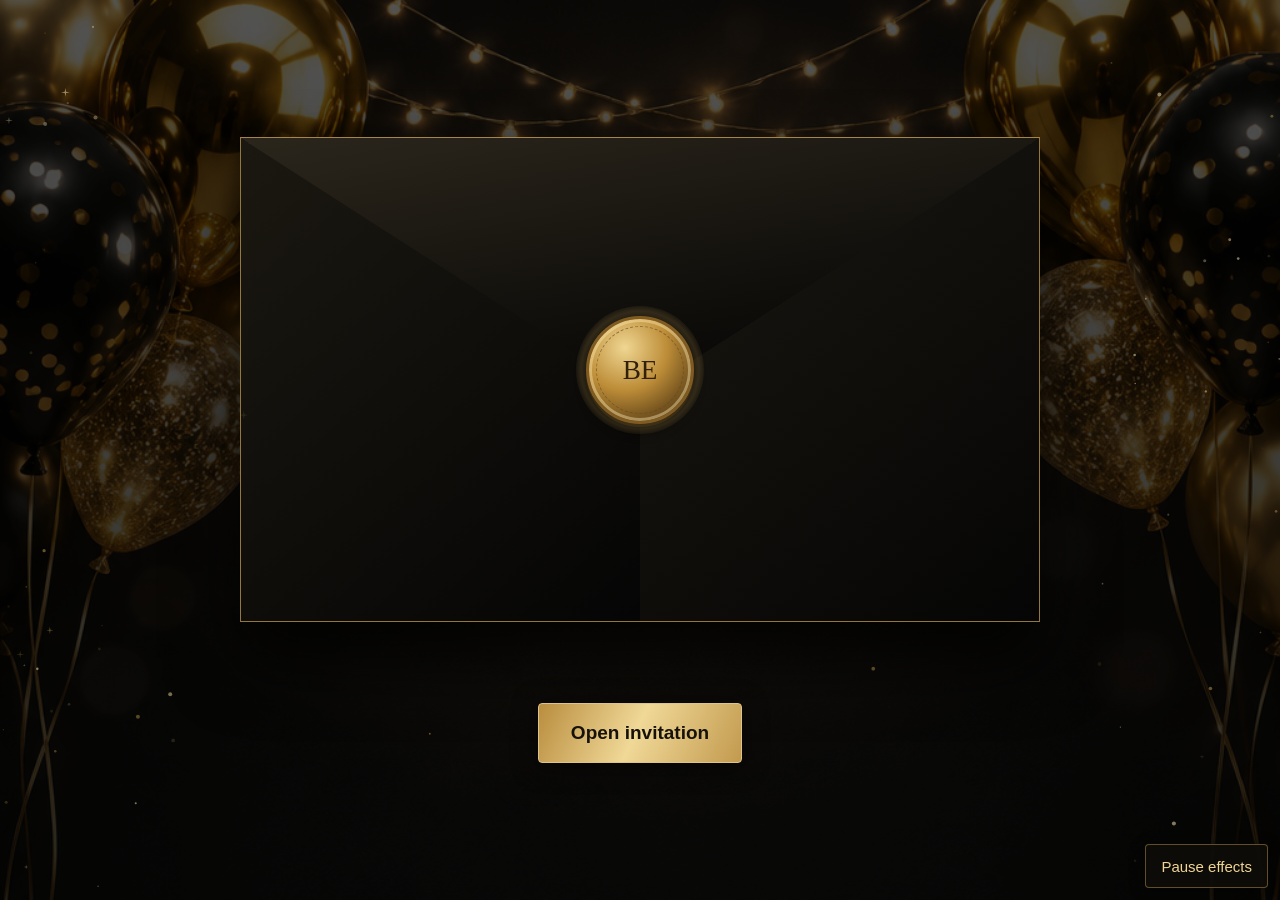
==== commit 4592f978: "Blend invitation backdrop and restyle RSVP to reference" ====
--- a/index.html
+++ b/index.html
@@ -1,5 +1,5 @@
 <!doctype html>
-<html lang="en"><head><meta charset="utf-8"><meta name="viewport" content="width=device-width, initial-scale=1"><meta name="theme-color" content="#080706"><meta name="robots" content="noindex,nofollow"><meta name="description" content="An invitation from Brian."><meta property="og:title" content="Brian Eland"><meta property="og:description" content="An invitation from Brian."><title>Brian Eland</title><link rel="preload" href="balloons-gold.png" as="image"><link rel="preload" href="allura.ttf" as="font" type="font/ttf" crossorigin><link rel="stylesheet" href="style.css"><link rel="stylesheet" href="rsvp.css"></head>
+<html lang="en"><head><meta charset="utf-8"><meta name="viewport" content="width=device-width, initial-scale=1"><meta name="theme-color" content="#080706"><meta name="robots" content="noindex,nofollow"><meta name="description" content="An invitation from Brian."><meta property="og:title" content="Brian Eland"><meta property="og:description" content="An invitation from Brian."><title>Brian Eland</title><link rel="preload" href="balloons-gold.png" as="image"><link rel="preload" href="allura.ttf" as="font" type="font/ttf" crossorigin><link rel="stylesheet" href="style.css?v=20261110-look2"><link rel="stylesheet" href="rsvp.css?v=20261110-look2"></head>
 <body class="opening-active"><div class="grain" aria-hidden="true"></div><canvas id="goldDust" aria-hidden="true"></canvas><button class="motion-control" id="motionToggle" type="button" hidden>Pause effects</button>
   <div class="opening" id="opening">
     <div class="envelope-scene" id="envelope" role="button" tabindex="0" aria-label="Open invitation">
--- a/style.css
+++ b/style.css
@@ -17,12 +17,14 @@
 .front-left,.front-right{background:linear-gradient(140deg,#1b1811,#050505)}
 .seal,.seal-piece{background:radial-gradient(circle at 35% 28%,#efd692,#bd8d38 43%,#644619 78%);color:#31210a;border-color:#74501b;box-shadow:0 3px 1px #241b0b,0 7px 11px #000a,inset 0 0 0 3px #fff1bf66}
 .seal:after{border-color:#67491f99}.open-button{background:linear-gradient(115deg,#b98d3e,#f0d897 48%,#c29a4e);color:#171209;border-color:#dec38b;box-shadow:0 3px 25px #0008;min-height:54px}.open-button:hover{background:#f6df9f}
-main{min-height:100svh;padding:30px 20px 38px;background:radial-gradient(ellipse at 50% 30%,#49351c44,transparent 65%),#080706}
-.invite{position:relative;isolation:isolate;width:min(100%,620px);margin:auto;padding:174px 49px 28px;background:#141413;box-shadow:0 24px 80px #000c,0 0 0 1px #b48d4c65;animation:arrive .7s ease both;text-align:center}
+main{min-height:100svh;padding:30px 20px 38px;background:radial-gradient(ellipse at 50% 30%,#49351c33,transparent 65%),#080706}
+#main{overflow:hidden}
+.invite{position:relative;isolation:isolate;width:min(100%,620px);margin:auto;padding:174px 49px 28px;background:transparent;box-shadow:none;animation:arrive .7s ease both;text-align:center}
 .invite:before{content:"";position:absolute;inset:0 0 auto;aspect-ratio:2/3;z-index:-2;pointer-events:none;background:url('balloons-gold.png') center top/100% auto no-repeat;mask-image:linear-gradient(#000 0%,#000 76%,transparent 100%)}
-.invite:after{content:"";position:absolute;inset:0;z-index:-1;pointer-events:none;background:linear-gradient(transparent 60%,#14141399 100%)}
+.invite:after{display:none}
 .party-heading p{margin:0}.join-us{font-size:13px;line-height:1.4;letter-spacing:2px;color:#f5f3ef;text-shadow:0 2px 12px #000}
 h1{font-weight:700;line-height:1;margin:10px 0 0;position:relative;white-space:nowrap}
+#inviteTitle:focus{outline:none}
 .age{display:inline-block;font-family:Arial,Helvetica,sans-serif;font-weight:800;font-size:165px;line-height:.95;letter-spacing:-8px;padding-right:5px;color:#e6c36f;background:#d4ac58 url('gold-glitter.svg') center/105px 105px;background-clip:text;-webkit-background-clip:text;-webkit-text-fill-color:transparent;filter:drop-shadow(0 2px 2px #0008)}
 h1 sup{font-size:37px;font-weight:700;position:relative;vertical-align:top;top:8px;letter-spacing:-1px;margin-left:3px;color:#f9f9f7}
 .party-title{display:block;font:700 37px/1.2 Arial,Helvetica,sans-serif;letter-spacing:4px;color:#fff;margin:7px -10px 0;text-shadow:0 2px 5px #000a}
@@ -41,7 +43,7 @@
 
 /* Separate the original balloon artwork into moving corners and a still centre. */
 .invite:before{display:none}
-.celebration-art{position:absolute;inset:0 0 auto;aspect-ratio:2/3;z-index:-2;pointer-events:none;overflow:hidden;mask-image:linear-gradient(#000 0%,#000 76%,transparent 100%)}
+.celebration-art{position:absolute;top:-30px;left:50%;width:min(1120px,100vw);aspect-ratio:2/3;transform:translateX(-50%);z-index:-2;pointer-events:none;overflow:hidden;mask-image:linear-gradient(90deg,transparent,#000 7%,#000 93%,transparent),linear-gradient(180deg,transparent,#000 4%,#000 45%,transparent 92%);mask-composite:intersect}
 .art-base,.balloon-group{position:absolute;inset:0;background:url('balloons-gold.png') center top/100% auto no-repeat}
 .art-base{mask-image:linear-gradient(90deg,transparent 27%,#000 33%,#000 67%,transparent 73%),linear-gradient(transparent 27%,#000 35%);mask-composite:add}
 .balloon-group{will-change:transform}
@@ -71,7 +73,7 @@
 #goldDust{position:fixed;inset:0;z-index:45;width:100%;height:100%;pointer-events:none;opacity:.85}
 .motion-control{position:fixed;z-index:70;right:max(12px,env(safe-area-inset-right));bottom:max(12px,env(safe-area-inset-bottom));min-height:44px;padding:9px 15px;font:15px/1.4 Arial,Helvetica,sans-serif;color:#f0d594;background:#0d0c09ed;border:1px solid #b7924a80;border-radius:4px;box-shadow:0 3px 15px #0007}
 .motion-control:hover{background:#282014}.motion-paused *,.motion-paused *:before,.motion-paused *:after{animation:none!important;transition:none!important}.motion-paused #goldDust{display:none}
-@media(max-width:650px){main{padding-bottom:70px}.motion-control{font-size:14px;padding:9px 12px}}
+@media(max-width:650px){main{padding-bottom:70px}.motion-control{font-size:14px;padding:9px 12px}.invitation-open .motion-control{top:max(12px,env(safe-area-inset-top));bottom:auto}}
 @media(prefers-reduced-motion:reduce){#goldDust,.motion-control{display:none!important}.balloon-group{will-change:auto}.invite h1,.invite .join-us,.invite .full-name,.invite .celebrating,.invite .party-details,.invite .dress,.invite .rsvp{animation:none!important;opacity:1;transform:none}}
 
 .countdown{padding:17px 0 19px;border-bottom:2px dotted #ded7c1b3}
--- a/rsvp.css
+++ b/rsvp.css
@@ -1,25 +1,26 @@
-.rsvp-button,.whatsapp-button{display:inline-flex;align-items:center;justify-content:center;gap:10px;min-height:56px;padding:13px 24px;border:1px solid #dec38b;border-radius:4px;background:linear-gradient(115deg,#b98d3e,#f0d897 48%,#c29a4e);color:#171209;font:600 19px/1.4 Arial,Helvetica,sans-serif;text-align:center;text-decoration:none;box-shadow:0 3px 22px #0006}
+.rsvp-button,.whatsapp-button{display:inline-flex;align-items:center;justify-content:center;gap:9px;min-height:56px;padding:13px 22px;border:1px solid #c4a35e;border-radius:0;background:transparent;color:#e7cf90;font:600 17px/1.4 'Courier New',monospace;letter-spacing:1px;text-align:center;text-decoration:none;text-transform:uppercase}
 .rsvp-button{min-width:190px;margin-top:16px}
-.rsvp-button:hover,.whatsapp-button:hover{background:#f6df9f}
-.rsvp-page{min-height:100svh;background:#080706}
-.rsvp-page .rsvp-main{min-height:100svh;padding:28px 20px 40px;background:radial-gradient(ellipse at 50% 20%,#49351c55,transparent 70%),#080706}
-.rsvp-card{position:relative;isolation:isolate;width:min(100%,620px);margin:auto;padding:22px 38px 32px;border:1px solid #b48d4c85;background:#141413;box-shadow:0 24px 80px #000b;text-align:center;overflow:hidden}
-.rsvp-card:before{content:"";position:absolute;inset:0 0 auto;height:250px;z-index:-1;pointer-events:none;background:linear-gradient(#141413a6,#141413dd 60%,#141413),url('balloons-gold.png') center top/100% auto no-repeat}
-.rsvp-back{display:flex;align-items:center;width:max-content;max-width:100%;min-height:48px;margin-bottom:10px;color:#f0d594;font:400 17px/1.5 Arial,Helvetica,sans-serif;text-align:left;text-decoration:none;text-underline-offset:5px}
-.rsvp-back:hover{text-decoration:underline}
-.rsvp-kicker{margin:5px 0 5px;color:#e8d9ba;font:400 17px/1.5 Arial,Helvetica,sans-serif;letter-spacing:1.5px}
-#rsvpPageTitle{margin:0;color:#f8f4ec;font:700 clamp(38px,9vw,50px)/1.2 Arial,Helvetica,sans-serif;letter-spacing:4px;white-space:normal}
-.rsvp-event{margin:7px 0 13px;color:#eac467;font:400 clamp(45px,10vw,61px)/1.15 Allura,'Brush Script MT',cursive;overflow-wrap:anywhere}
-.rsvp-deadline{margin:0;padding:0 0 19px;border-bottom:2px dotted #ded7c18c;color:#eee8dc;font:400 17px/1.6 Arial,Helvetica,sans-serif}
-.rsvp-deadline time{display:inline-block}
-.rsvp-help{max-width:440px;margin:19px auto;color:#f3ede1;font:400 18px/1.55 Arial,Helvetica,sans-serif}
-.rsvp-contact-list{display:grid;gap:15px;margin:0;padding:0}
-.rsvp-contact{min-width:0;padding:18px 20px 20px;border:1px solid #ac895080;border-radius:5px;background:linear-gradient(125deg,#29231799,#0d0c0acc)}
-.rsvp-contact-name{margin:0;color:#f8f1e1;font:600 22px/1.4 Arial,Helvetica,sans-serif;overflow-wrap:anywhere}
-.rsvp-contact-phone{display:block;margin:3px 0 14px;color:#dfd4bd;font:400 18px/1.5 Arial,Helvetica,sans-serif;font-variant-numeric:tabular-nums;letter-spacing:.6px}
-.whatsapp-button{width:100%;max-width:370px}
-.whatsapp-icon{flex:none;width:24px;height:24px;fill:currentColor}
-.rsvp-message-note{max-width:440px;margin:20px auto 0;color:#ded4be;font:400 17px/1.55 Arial,Helvetica,sans-serif}
-@media(max-width:650px){.rsvp-page .rsvp-main{padding:14px 12px 28px}.rsvp-card{padding:16px 23px 25px}.rsvp-kicker{letter-spacing:1px}.rsvp-contact{padding:16px}.rsvp-help{margin-block:17px}.rsvp-button{width:100%;max-width:280px}}
-@media(max-width:350px){.rsvp-card{padding-inline:17px}.rsvp-contact{padding:15px 12px}.whatsapp-button{padding-inline:12px;font-size:18px}.rsvp-event{font-size:43px}.rsvp-contact-name{font-size:21px}}
+.rsvp-button:hover,.whatsapp-button:hover{background:#d4b56d1a;border-color:#f0dca5;color:#fff0c3}
+.rsvp-page{min-height:100svh;background:#100d0c;color:#e7cf90}
+.rsvp-page .grain{opacity:.16}
+.rsvp-page .rsvp-main{position:relative;isolation:isolate;min-height:100svh;padding:26px 28px 44px;background:radial-gradient(ellipse at 50% 15%,#3d261c35,transparent 72%),repeating-linear-gradient(120deg,#b5935f03 0 1px,transparent 1px 5px),#100d0c}
+.rsvp-main:before{content:"";position:absolute;inset:0;z-index:-1;pointer-events:none;background-image:radial-gradient(circle at 13% 17%,#b68a4144 0 1px,transparent 1.5px),radial-gradient(circle at 77% 66%,#b68a4138 0 .8px,transparent 1.4px),radial-gradient(circle at 49% 37%,#b68a4136 0 1px,transparent 1.6px);background-size:219px 263px,307px 241px,337px 383px}
+.rsvp-card{width:min(100%,1180px);margin:auto;padding:0;border:0;background:transparent;box-shadow:none;text-align:center}
+.rsvp-back{display:flex;align-items:center;width:max-content;max-width:100%;min-height:48px;margin:0 0 22px;color:#d9c391;font:400 17px/1.5 Georgia,'Times New Roman',serif;text-align:left;text-decoration:none;text-underline-offset:5px}
+.rsvp-back:hover{text-decoration:underline;color:#fff0c3}
+.rsvp-event{margin:0 0 15px;color:#d9c391;font:400 17px/1.5 Georgia,'Times New Roman',serif;letter-spacing:1.3px}
+#rsvpPageTitle{margin:0;color:#ecd49b;font:400 clamp(58px,8.8vw,110px)/.98 Georgia,'Times New Roman',serif;letter-spacing:-2px;white-space:normal;text-wrap:balance}
+.rsvp-subtitle{margin:26px 0 15px;color:#e5c88a;font:italic 400 clamp(23px,2.6vw,29px)/1.4 Georgia,'Times New Roman',serif;text-wrap:balance}
+.rsvp-help,.rsvp-deadline{margin:0;color:#e7cf99;font:400 19px/1.55 Georgia,'Times New Roman',serif}
+.rsvp-deadline{margin-top:3px}
+.rsvp-deadline time{white-space:nowrap}
+.rsvp-contact-list{display:grid;grid-template-columns:repeat(3,minmax(0,1fr));gap:20px;margin:34px 0 0;padding:0}
+.rsvp-contact{min-width:0;padding:25px 22px 24px;border:1px solid #a4864c73;background:#0d0b0966}
+.rsvp-contact-name{margin:0;color:#ecd49b;font:400 clamp(30px,3.3vw,39px)/1.3 Georgia,'Times New Roman',serif;overflow-wrap:anywhere}
+.rsvp-contact-phone{display:block;margin:13px 0 23px;color:#e5dcc5;font:400 18px/1.5 'Courier New',monospace;font-variant-numeric:tabular-nums;letter-spacing:.2px;white-space:nowrap}
+.whatsapp-button{width:100%;min-height:52px;padding:11px 10px;font-size:17px;letter-spacing:.3px}
+.whatsapp-button span{font-size:18px;line-height:1}
+.rsvp-message-note{max-width:720px;margin:24px auto 0;color:#d6c7a4;font:400 17px/1.6 Georgia,'Times New Roman',serif;text-wrap:balance}
+@media(max-width:900px){.rsvp-page .rsvp-main{padding:22px 24px 36px}.rsvp-contact-list{grid-template-columns:1fr;max-width:560px;margin:28px auto 0;gap:18px}.rsvp-contact{padding:24px 28px}.rsvp-contact-name{font-size:36px}.whatsapp-button{max-width:420px}.rsvp-back{margin-bottom:20px}#rsvpPageTitle{font-size:clamp(55px,10vw,88px)}.rsvp-subtitle{margin-top:22px}.rsvp-button{width:100%;max-width:280px}}
+@media(max-width:480px){.rsvp-page .rsvp-main{padding:14px 18px 30px}.rsvp-event{margin-bottom:16px;font-size:17px;letter-spacing:.3px}#rsvpPageTitle{font-size:clamp(45px,12vw,58px);letter-spacing:-1.2px}.rsvp-subtitle{font-size:23px;margin:22px 0 15px}.rsvp-help,.rsvp-deadline{font-size:18px}.rsvp-deadline time{white-space:normal}.rsvp-contact{padding:23px 19px}.rsvp-contact-name{font-size:33px}.rsvp-contact-phone{margin:11px 0 20px}.rsvp-back{margin-bottom:18px}.rsvp-message-note{font-size:17px}}
 @media(prefers-reduced-motion:reduce){.rsvp-button,.whatsapp-button,.rsvp-card{animation:none;transition:none}}
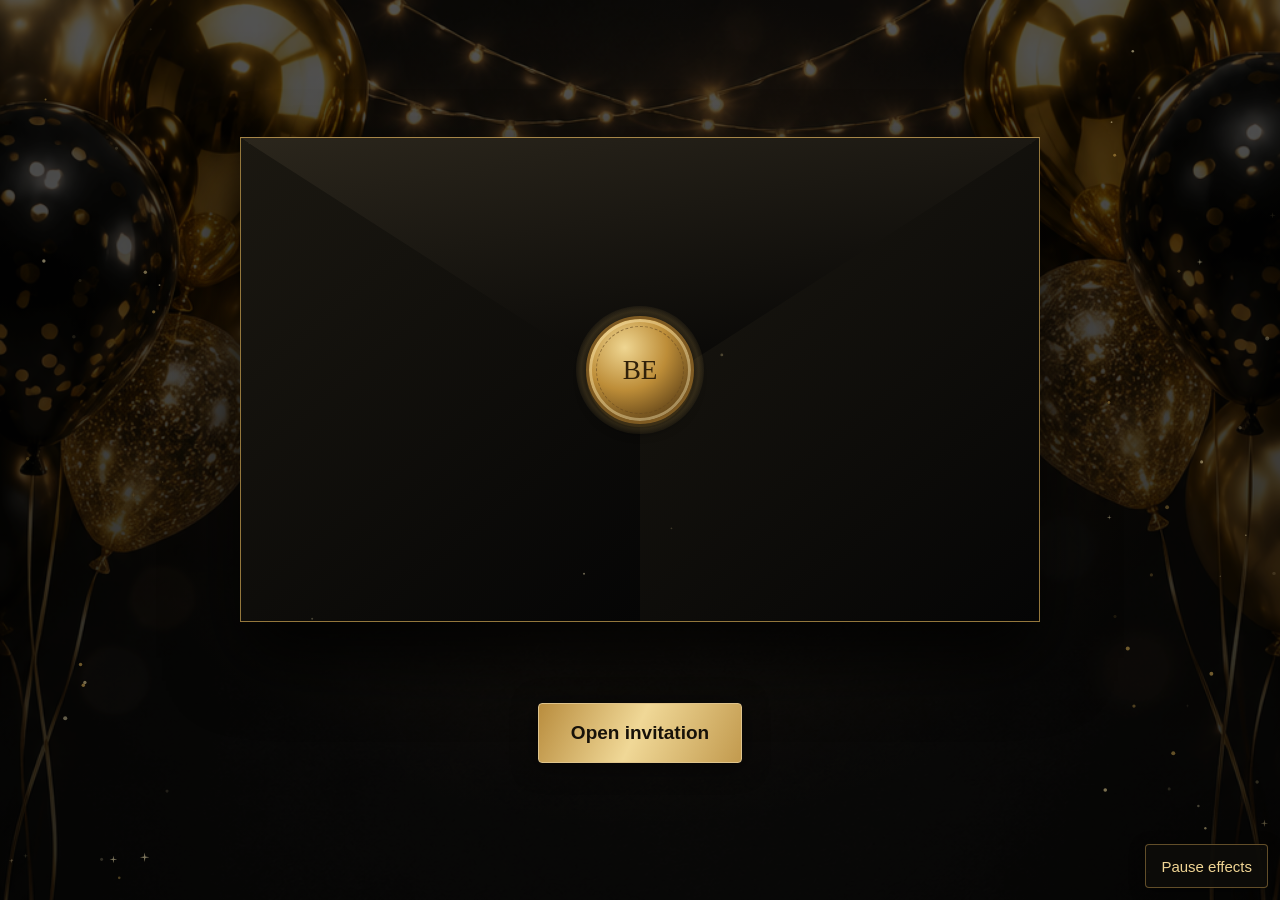
==== commit 97f50e97: "Combine invitation and RSVP on one page" ====
--- a/index.html
+++ b/index.html
@@ -1,5 +1,5 @@
 <!doctype html>
-<html lang="en"><head><meta charset="utf-8"><meta name="viewport" content="width=device-width, initial-scale=1"><meta name="theme-color" content="#080706"><meta name="robots" content="noindex,nofollow"><meta name="description" content="An invitation from Brian."><meta property="og:title" content="Brian Eland"><meta property="og:description" content="An invitation from Brian."><title>Brian Eland</title><link rel="preload" href="balloons-gold.png" as="image"><link rel="preload" href="allura.ttf" as="font" type="font/ttf" crossorigin><link rel="stylesheet" href="style.css?v=20261110-look2"><link rel="stylesheet" href="rsvp.css?v=20261110-look2"></head>
+<html lang="en"><head><meta charset="utf-8"><meta name="viewport" content="width=device-width, initial-scale=1"><meta name="theme-color" content="#080706"><meta name="robots" content="noindex,nofollow"><meta name="description" content="An invitation from Brian."><meta property="og:title" content="Brian Eland"><meta property="og:description" content="An invitation from Brian."><title>Brian Eland</title><link rel="preload" href="balloons-gold.png" as="image"><link rel="preload" href="allura.ttf" as="font" type="font/ttf" crossorigin><link rel="stylesheet" href="style.css?v=20261110-onepage"><link rel="stylesheet" href="rsvp.css?v=20261110-onepage"></head>
 <body class="opening-active"><div class="grain" aria-hidden="true"></div><canvas id="goldDust" aria-hidden="true"></canvas><button class="motion-control" id="motionToggle" type="button" hidden>Pause effects</button>
   <div class="opening" id="opening">
     <div class="envelope-scene" id="envelope" role="button" tabindex="0" aria-label="Open invitation">
@@ -16,5 +16,17 @@
 <div class="party-details"><div class="date-block"><time datetime="2026-12-05"><span class="weekday">SATURDAY</span><strong>5 DECEMBER</strong><span class="year">2026</span></time></div><div class="time-venue"><time class="party-time" datetime="2026-12-05T12:30:00+02:00">12h30</time><p class="venue"><a href="https://www.google.com/maps/search/?api=1&amp;query=8%20Celeste%20Crescent%20Discovery" target="_blank" rel="noopener noreferrer" aria-label="8 Celeste Crescent, Discovery. Open in Google Maps.">8 Celeste Crescent<br>Discovery</a></p></div></div>
 <section class="dress" aria-label="Dress code"><p class="detail-label">DRESS CODE</p><p class="dress-name">Shirts &amp; denim</p><p class="dress-colours">White, black &amp; blue</p></section>
 <section class="countdown" id="countdown" role="timer" aria-live="off" aria-label="Countdown to Brian’s 70th birthday" hidden><p class="countdown-label" id="countdownLabel">THE CELEBRATION STARTS IN</p><div class="countdown-numbers" id="countdownNumbers"><span><strong id="countDays">00</strong><small>DAYS</small></span><span><strong id="countHours">00</strong><small>HOURS</small></span><span><strong id="countMinutes">00</strong><small>MINUTES</small></span><span><strong id="countSeconds">00</strong><small>SECONDS</small></span></div></section>
-<section class="rsvp" aria-labelledby="rsvpTitle"><h2 id="rsvpTitle">RSVP by <time datetime="2026-11-21">Saturday, 21 November 2026</time></h2><a class="rsvp-button" href="rsvp.html">RSVP</a></section>
-</article></main><script src="script.js"></script></body></html>
+<section class="rsvp" aria-labelledby="rsvpTitle"><h2 id="rsvpTitle">RSVP by <time datetime="2026-11-21">Saturday, 21 November 2026</time></h2><a class="rsvp-button" href="#rsvp">RSVP</a></section>
+</article><!-- RSVP_SECTION_START -->
+<section id="rsvp" class="rsvp-main rsvp-inline" aria-labelledby="rsvpPageTitle" tabindex="-1"><div class="rsvp-card">
+<h2 id="rsvpPageTitle">SHALL WE<br>EXPECT YOU?</h2>
+<p class="rsvp-subtitle">We look forward to celebrating with you.</p>
+<p class="rsvp-help">Please RSVP to one of the contacts below.</p>
+<p class="rsvp-deadline">Reply by <time datetime="2026-11-21">Saturday, 21 November 2026</time>.</p>
+<div class="rsvp-contact-list"><article class="rsvp-contact"><h3 class="rsvp-contact-name">Samantha</h3><span class="rsvp-contact-phone">083 299 9176</span><a class="whatsapp-button" href="https://wa.me/27832999176?text=Hi%20Samantha%2C%20I'd%20like%20to%20RSVP%20for%20Brian%20Eland's%2070th%20birthday%20on%205%20December%202026.%0A%0AName%3A%20%0AAttending%20(yes%2Fno)%3A%20%0ANumber%20attending%3A%20" target="_blank" rel="noopener noreferrer" aria-label="RSVP to Samantha on WhatsApp">WhatsApp Samantha <span aria-hidden="true">&#8599;</span></a></article>
+<article class="rsvp-contact"><h3 class="rsvp-contact-name">Chantel</h3><span class="rsvp-contact-phone">071 870 3215</span><a class="whatsapp-button" href="https://wa.me/27718703215?text=Hi%20Chantel%2C%20I'd%20like%20to%20RSVP%20for%20Brian%20Eland's%2070th%20birthday%20on%205%20December%202026.%0A%0AName%3A%20%0AAttending%20(yes%2Fno)%3A%20%0ANumber%20attending%3A%20" target="_blank" rel="noopener noreferrer" aria-label="RSVP to Chantel on WhatsApp">WhatsApp Chantel <span aria-hidden="true">&#8599;</span></a></article>
+<article class="rsvp-contact"><h3 class="rsvp-contact-name">Shaun</h3><span class="rsvp-contact-phone">083 473 5245</span><a class="whatsapp-button" href="https://wa.me/27834735245?text=Hi%20Shaun%2C%20I'd%20like%20to%20RSVP%20for%20Brian%20Eland's%2070th%20birthday%20on%205%20December%202026.%0A%0AName%3A%20%0AAttending%20(yes%2Fno)%3A%20%0ANumber%20attending%3A%20" target="_blank" rel="noopener noreferrer" aria-label="RSVP to Shaun on WhatsApp">WhatsApp Shaun <span aria-hidden="true">&#8599;</span></a></article></div>
+<p class="rsvp-message-note">In WhatsApp, fill in your name, attendance and guest count, then tap Send.</p>
+</div></section>
+<!-- RSVP_SECTION_END -->
+</main><script src="script.js?v=20261110-onepage"></script></body></html>
--- a/rsvp.css
+++ b/rsvp.css
@@ -24,3 +24,11 @@
 @media(max-width:900px){.rsvp-page .rsvp-main{padding:22px 24px 36px}.rsvp-contact-list{grid-template-columns:1fr;max-width:560px;margin:28px auto 0;gap:18px}.rsvp-contact{padding:24px 28px}.rsvp-contact-name{font-size:36px}.whatsapp-button{max-width:420px}.rsvp-back{margin-bottom:20px}#rsvpPageTitle{font-size:clamp(55px,10vw,88px)}.rsvp-subtitle{margin-top:22px}.rsvp-button{width:100%;max-width:280px}}
 @media(max-width:480px){.rsvp-page .rsvp-main{padding:14px 18px 30px}.rsvp-event{margin-bottom:16px;font-size:17px;letter-spacing:.3px}#rsvpPageTitle{font-size:clamp(45px,12vw,58px);letter-spacing:-1.2px}.rsvp-subtitle{font-size:23px;margin:22px 0 15px}.rsvp-help,.rsvp-deadline{font-size:18px}.rsvp-deadline time{white-space:normal}.rsvp-contact{padding:23px 19px}.rsvp-contact-name{font-size:33px}.rsvp-contact-phone{margin:11px 0 20px}.rsvp-back{margin-bottom:18px}.rsvp-message-note{font-size:17px}}
 @media(prefers-reduced-motion:reduce){.rsvp-button,.whatsapp-button,.rsvp-card{animation:none;transition:none}}
+
+/* Continue the invitation into RSVP without adding a separate page surface. */
+.rsvp-inline{position:relative;isolation:isolate;width:100%;margin:0 auto;padding:80px 28px 12px;border:0;background:transparent;scroll-margin-top:32px}
+.rsvp-inline:before{opacity:.4;mask-image:linear-gradient(transparent,#000 18%,#000 85%,transparent)}
+.rsvp-inline #rsvpPageTitle{scroll-margin-top:32px}
+.rsvp-inline:focus,.rsvp-inline #rsvpPageTitle:focus{outline:none}
+@media(max-width:1000px){.rsvp-inline .rsvp-contact-list{grid-template-columns:1fr;max-width:560px;margin:28px auto 0;gap:18px}.rsvp-inline .rsvp-contact{padding:24px 28px}.rsvp-inline .whatsapp-button{max-width:420px}}
+@media(max-width:650px){.rsvp-inline{padding:64px 0 8px}.rsvp-inline .rsvp-contact{padding:23px 19px}}
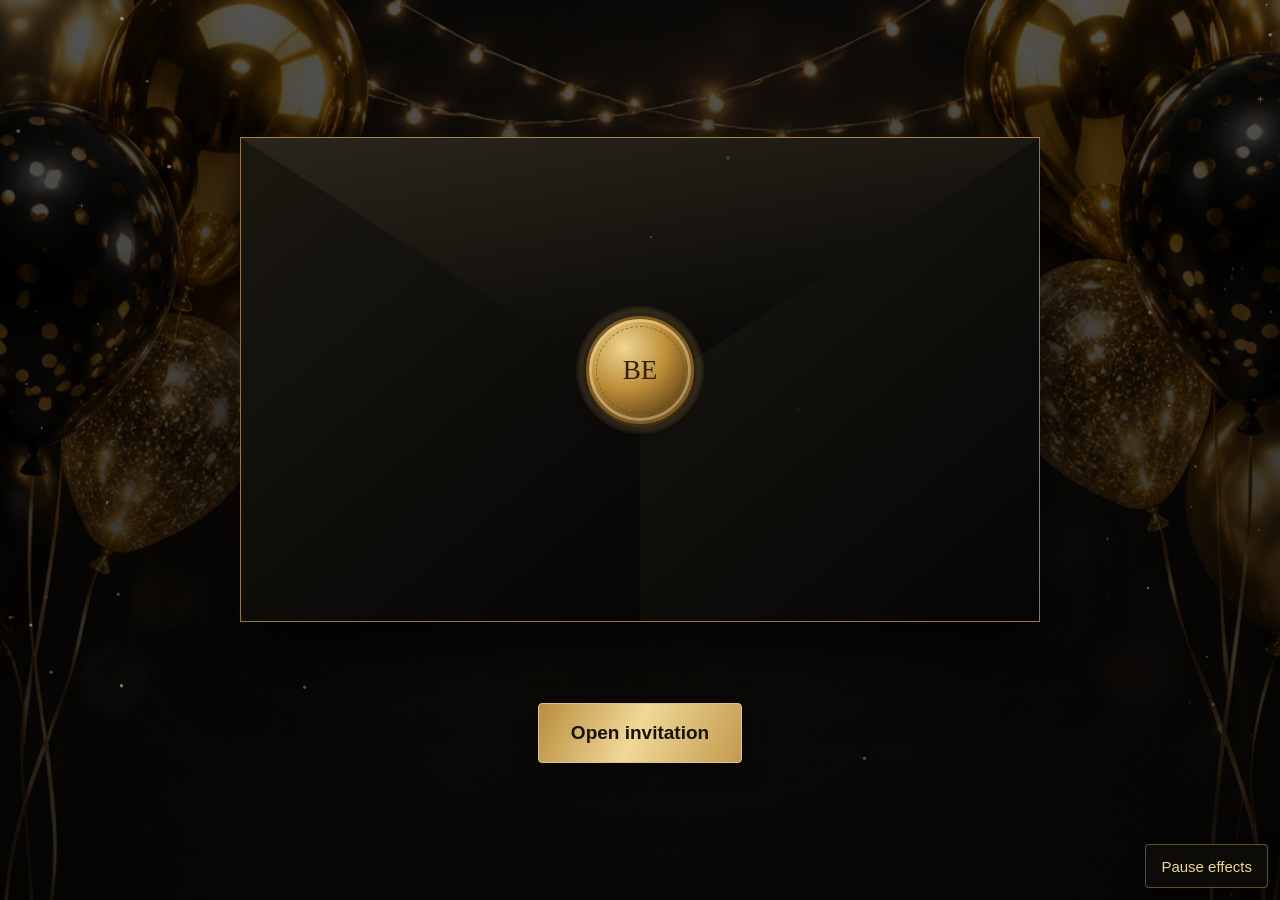
==== commit e32952ef: "Match MD invite with separate invitation screens" ====
--- a/index.html
+++ b/index.html
@@ -1,5 +1,5 @@
 <!doctype html>
-<html lang="en"><head><meta charset="utf-8"><meta name="viewport" content="width=device-width, initial-scale=1"><meta name="theme-color" content="#080706"><meta name="robots" content="noindex,nofollow"><meta name="description" content="An invitation from Brian."><meta property="og:title" content="Brian Eland"><meta property="og:description" content="An invitation from Brian."><title>Brian Eland</title><link rel="preload" href="balloons-gold.png" as="image"><link rel="preload" href="allura.ttf" as="font" type="font/ttf" crossorigin><link rel="stylesheet" href="style.css?v=20261110-onepage"><link rel="stylesheet" href="rsvp.css?v=20261110-onepage"></head>
+<html lang="en"><head><meta charset="utf-8"><meta name="viewport" content="width=device-width, initial-scale=1"><meta name="theme-color" content="#080706"><meta name="robots" content="noindex,nofollow"><meta name="description" content="An invitation from Brian."><meta property="og:title" content="Brian Eland"><meta property="og:description" content="An invitation from Brian."><title>Brian Eland</title><link rel="preload" href="balloons-gold.png" as="image"><link rel="preload" href="allura.ttf" as="font" type="font/ttf" crossorigin><link rel="stylesheet" href="style.css?v=20261110-scenes"><link rel="stylesheet" href="rsvp.css?v=20261110-scenes"></head>
 <body class="opening-active"><div class="grain" aria-hidden="true"></div><canvas id="goldDust" aria-hidden="true"></canvas><button class="motion-control" id="motionToggle" type="button" hidden>Pause effects</button>
   <div class="opening" id="opening">
     <div class="envelope-scene" id="envelope" role="button" tabindex="0" aria-label="Open invitation">
@@ -10,7 +10,7 @@
 
 
 
-<main id="main" hidden><article class="invite" aria-labelledby="inviteTitle">
+<main id="main" hidden><article id="inviteScene" class="invite" aria-labelledby="inviteTitle">
 <div class="celebration-art" aria-hidden="true"><div class="art-base"></div><div class="balloon-group balloons-left"></div><div class="balloon-group balloons-right"></div><div class="fairy-lights"><i style="--x:31%;--y:1%;--delay:-.7s"></i><i style="--x:37%;--y:3%;--delay:-2s"></i><i style="--x:44%;--y:5%;--delay:-1.3s"></i><i style="--x:51%;--y:6%;--delay:-.1s"></i><i style="--x:60%;--y:4%;--delay:-2.9s"></i><i style="--x:69%;--y:1.5%;--delay:-1.8s"></i></div></div>
 <header class="party-heading"><p class="join-us">PLEASE JOIN US TO CELEBRATE</p><h1 id="inviteTitle" aria-label="Brian Eland’s 70th birthday party"><span class="age">70</span><sup>th</sup><span class="party-title">BIRTHDAY PARTY</span></h1><p class="celebrating">CELEBRATING</p><p class="full-name">Brian Eland</p></header>
 <div class="party-details"><div class="date-block"><time datetime="2026-12-05"><span class="weekday">SATURDAY</span><strong>5 DECEMBER</strong><span class="year">2026</span></time></div><div class="time-venue"><time class="party-time" datetime="2026-12-05T12:30:00+02:00">12h30</time><p class="venue"><a href="https://www.google.com/maps/search/?api=1&amp;query=8%20Celeste%20Crescent%20Discovery" target="_blank" rel="noopener noreferrer" aria-label="8 Celeste Crescent, Discovery. Open in Google Maps.">8 Celeste Crescent<br>Discovery</a></p></div></div>
@@ -18,7 +18,8 @@
 <section class="countdown" id="countdown" role="timer" aria-live="off" aria-label="Countdown to Brian’s 70th birthday" hidden><p class="countdown-label" id="countdownLabel">THE CELEBRATION STARTS IN</p><div class="countdown-numbers" id="countdownNumbers"><span><strong id="countDays">00</strong><small>DAYS</small></span><span><strong id="countHours">00</strong><small>HOURS</small></span><span><strong id="countMinutes">00</strong><small>MINUTES</small></span><span><strong id="countSeconds">00</strong><small>SECONDS</small></span></div></section>
 <section class="rsvp" aria-labelledby="rsvpTitle"><h2 id="rsvpTitle">RSVP by <time datetime="2026-11-21">Saturday, 21 November 2026</time></h2><a class="rsvp-button" href="#rsvp">RSVP</a></section>
 </article><!-- RSVP_SECTION_START -->
-<section id="rsvp" class="rsvp-main rsvp-inline" aria-labelledby="rsvpPageTitle" tabindex="-1"><div class="rsvp-card">
+<section id="rsvp" class="rsvp-main rsvp-scene" aria-labelledby="rsvpPageTitle" tabindex="-1" hidden><div class="rsvp-card">
+<p class="rsvp-event">Brian Eland's 70th birthday</p>
 <h2 id="rsvpPageTitle">SHALL WE<br>EXPECT YOU?</h2>
 <p class="rsvp-subtitle">We look forward to celebrating with you.</p>
 <p class="rsvp-help">Please RSVP to one of the contacts below.</p>
@@ -27,6 +28,7 @@
 <article class="rsvp-contact"><h3 class="rsvp-contact-name">Chantel</h3><span class="rsvp-contact-phone">071 870 3215</span><a class="whatsapp-button" href="https://wa.me/27718703215?text=Hi%20Chantel%2C%20I'd%20like%20to%20RSVP%20for%20Brian%20Eland's%2070th%20birthday%20on%205%20December%202026.%0A%0AName%3A%20%0AAttending%20(yes%2Fno)%3A%20%0ANumber%20attending%3A%20" target="_blank" rel="noopener noreferrer" aria-label="RSVP to Chantel on WhatsApp">WhatsApp Chantel <span aria-hidden="true">&#8599;</span></a></article>
 <article class="rsvp-contact"><h3 class="rsvp-contact-name">Shaun</h3><span class="rsvp-contact-phone">083 473 5245</span><a class="whatsapp-button" href="https://wa.me/27834735245?text=Hi%20Shaun%2C%20I'd%20like%20to%20RSVP%20for%20Brian%20Eland's%2070th%20birthday%20on%205%20December%202026.%0A%0AName%3A%20%0AAttending%20(yes%2Fno)%3A%20%0ANumber%20attending%3A%20" target="_blank" rel="noopener noreferrer" aria-label="RSVP to Shaun on WhatsApp">WhatsApp Shaun <span aria-hidden="true">&#8599;</span></a></article></div>
 <p class="rsvp-message-note">In WhatsApp, fill in your name, attendance and guest count, then tap Send.</p>
+<nav class="rsvp-scene-nav" aria-label="Invitation navigation"><a class="rsvp-button" href="#inviteTitle">&larr; Back to invitation</a></nav>
 </div></section>
 <!-- RSVP_SECTION_END -->
-</main><script src="script.js?v=20261110-onepage"></script></body></html>
+</main><script src="script.js?v=20261110-scenes"></script></body></html>
--- a/rsvp.css
+++ b/rsvp.css
@@ -25,10 +25,15 @@
 @media(max-width:480px){.rsvp-page .rsvp-main{padding:14px 18px 30px}.rsvp-event{margin-bottom:16px;font-size:17px;letter-spacing:.3px}#rsvpPageTitle{font-size:clamp(45px,12vw,58px);letter-spacing:-1.2px}.rsvp-subtitle{font-size:23px;margin:22px 0 15px}.rsvp-help,.rsvp-deadline{font-size:18px}.rsvp-deadline time{white-space:normal}.rsvp-contact{padding:23px 19px}.rsvp-contact-name{font-size:33px}.rsvp-contact-phone{margin:11px 0 20px}.rsvp-back{margin-bottom:18px}.rsvp-message-note{font-size:17px}}
 @media(prefers-reduced-motion:reduce){.rsvp-button,.whatsapp-button,.rsvp-card{animation:none;transition:none}}
 
-/* Continue the invitation into RSVP without adding a separate page surface. */
-.rsvp-inline{position:relative;isolation:isolate;width:100%;margin:0 auto;padding:80px 28px 12px;border:0;background:transparent;scroll-margin-top:32px}
-.rsvp-inline:before{opacity:.4;mask-image:linear-gradient(transparent,#000 18%,#000 85%,transparent)}
-.rsvp-inline #rsvpPageTitle{scroll-margin-top:32px}
-.rsvp-inline:focus,.rsvp-inline #rsvpPageTitle:focus{outline:none}
-@media(max-width:1000px){.rsvp-inline .rsvp-contact-list{grid-template-columns:1fr;max-width:560px;margin:28px auto 0;gap:18px}.rsvp-inline .rsvp-contact{padding:24px 28px}.rsvp-inline .whatsapp-button{max-width:420px}}
-@media(max-width:650px){.rsvp-inline{padding:64px 0 8px}.rsvp-inline .rsvp-contact{padding:23px 19px}}
+/* RSVP is a screen within the invitation; only the active screen is shown. */
+.showing-rsvp #main{background:radial-gradient(ellipse at 50% 15%,#3d261c35,transparent 72%),repeating-linear-gradient(120deg,#b5935f03 0 1px,transparent 1px 5px),#100d0c}
+.showing-rsvp .grain{opacity:.16}
+.rsvp-scene{position:relative;isolation:isolate;width:100%;min-height:calc(100svh - 68px);margin:0 auto;padding:18px 8px 10px;border:0;background:transparent;animation:rsvp-scene-arrive .35s ease both}
+.rsvp-scene:before{opacity:.65;mask-image:linear-gradient(transparent,#000 12%,#000 90%,transparent)}
+.rsvp-scene:focus,.rsvp-scene #rsvpPageTitle:focus{outline:none}
+.rsvp-scene-nav{display:flex;justify-content:center;margin-top:28px}
+.rsvp-scene-nav .rsvp-button{width:min(100%,340px);max-width:none;min-width:0;margin:0;padding:13px 18px;letter-spacing:.5px;white-space:normal;text-wrap:balance}
+@keyframes rsvp-scene-arrive{from{opacity:0;transform:translateY(6px)}to{opacity:1;transform:none}}
+@media(max-width:1000px){.rsvp-scene .rsvp-contact-list{grid-template-columns:1fr;max-width:560px;margin:28px auto 0;gap:18px}.rsvp-scene .rsvp-contact{padding:24px 28px}.rsvp-scene .whatsapp-button{max-width:420px}}
+@media(max-width:650px){.showing-rsvp #main{padding-top:76px}.showing-rsvp .motion-control{position:absolute;top:12px;bottom:auto}.rsvp-scene{min-height:calc(100svh - 146px);padding:6px 0 8px}.rsvp-scene .rsvp-contact{padding:23px 19px}.rsvp-scene-nav{margin-top:24px}.rsvp-scene-nav .rsvp-button{width:100%;max-width:340px;min-width:0}}
+@media(prefers-reduced-motion:reduce){.rsvp-scene{animation:none}}
